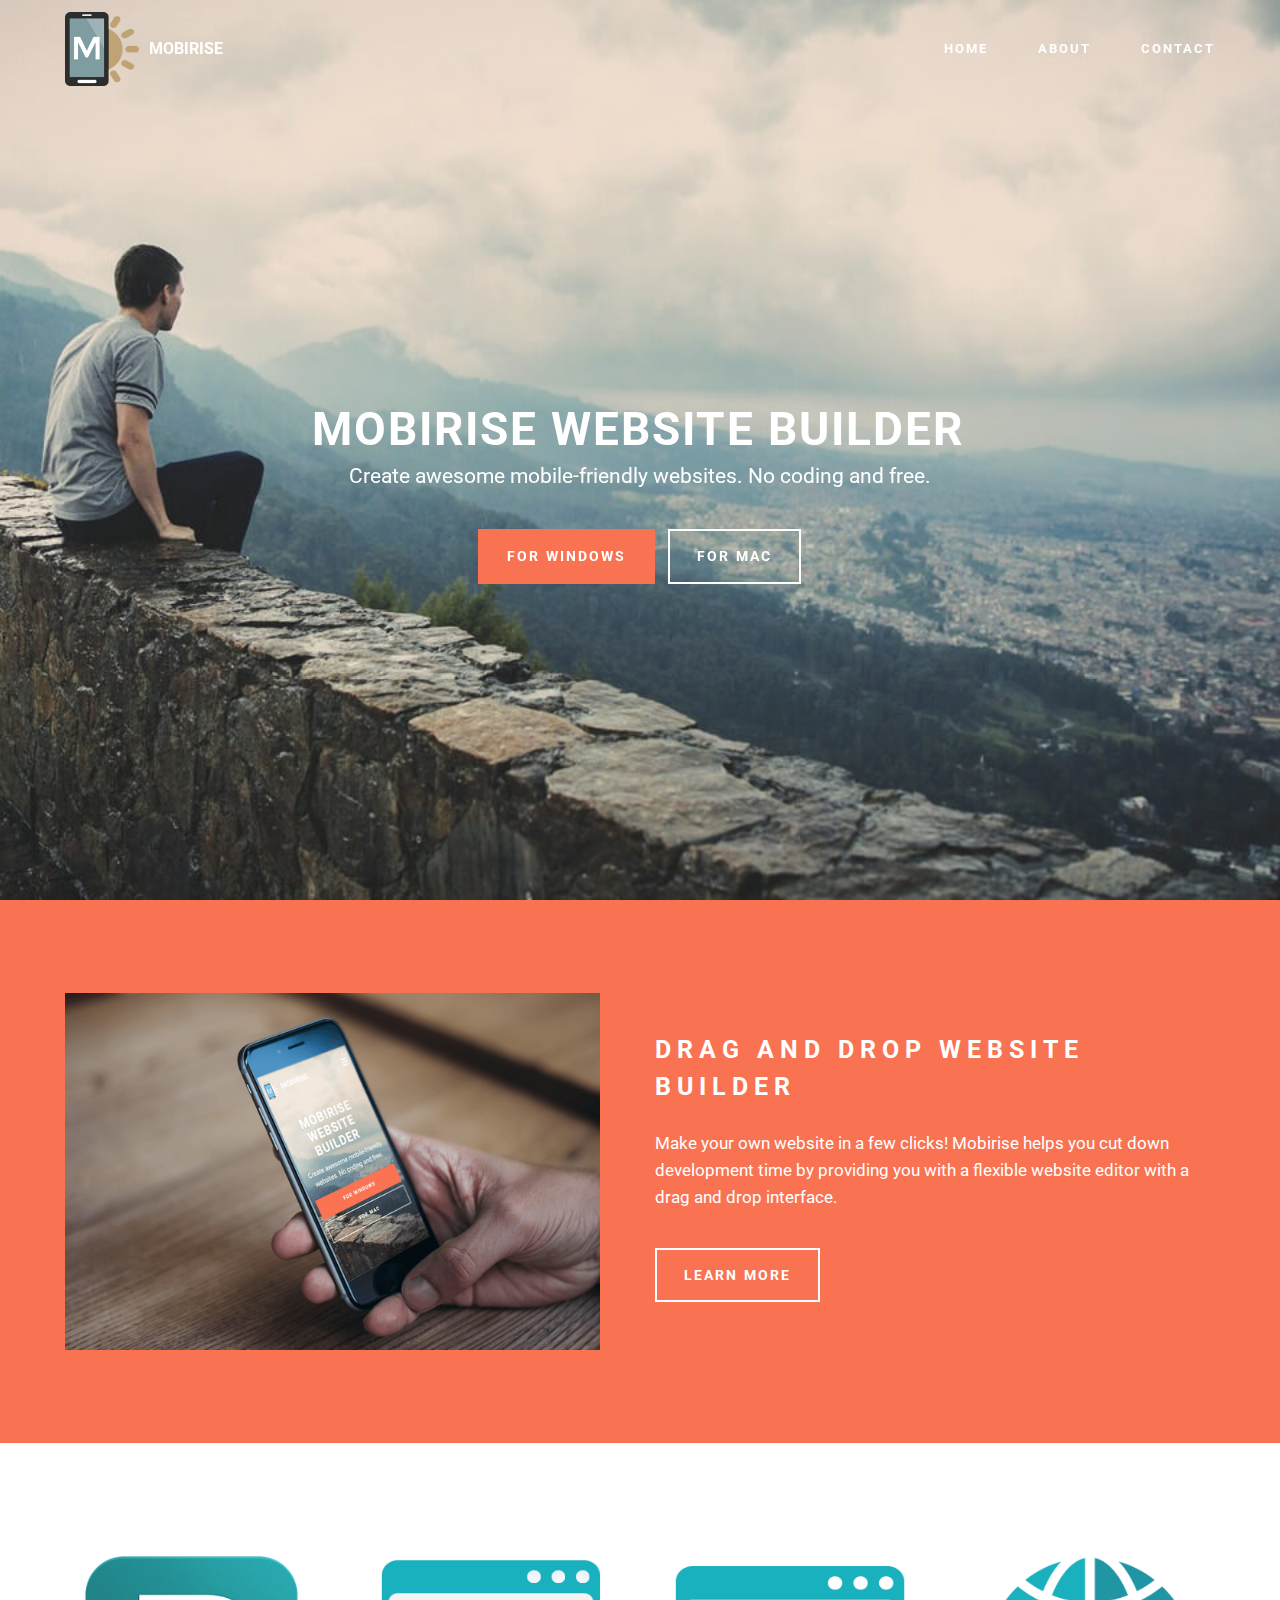
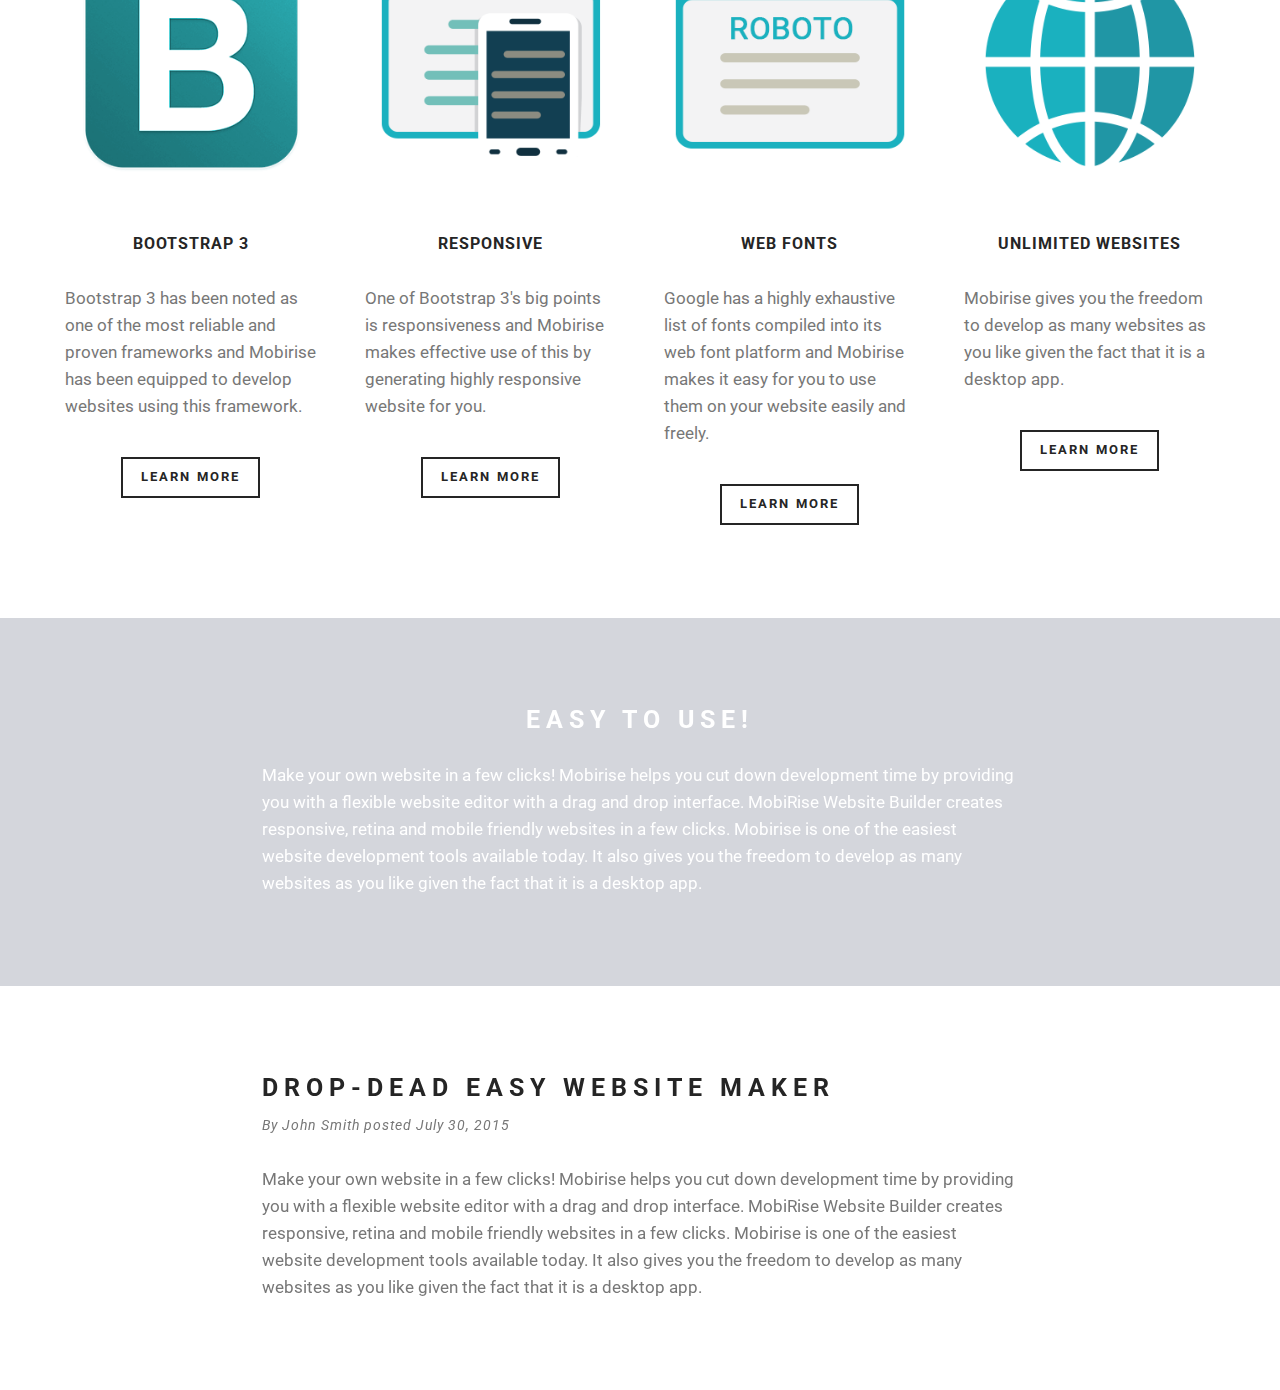
==== index.html @ 9a30abb5 "create github pages" ====
<!DOCTYPE html>
<html>
<head>
  <!-- Site made with Mobirise Website Builder v3.12.1, https://mobirise.com -->
  <meta charset="UTF-8">
  <meta http-equiv="X-UA-Compatible" content="IE=edge">
  <meta name="generator" content="Mobirise v3.12.1, mobirise.com">
  <meta name="viewport" content="width=device-width, initial-scale=1">
  <link rel="shortcut icon" href="assets/images/logo.png" type="image/x-icon">
  <meta name="description" content="">
  
  <link rel="stylesheet" href="https://fonts.googleapis.com/css?family=Roboto:700,400&amp;subset=cyrillic,latin,greek,vietnamese">
  <link rel="stylesheet" href="assets/bootstrap/css/bootstrap.min.css">
  <link rel="stylesheet" href="assets/animate.css/animate.min.css">
  <link rel="stylesheet" href="assets/mobirise/css/style.css">
  <link rel="stylesheet" href="assets/mobirise/css/mbr-additional.css" type="text/css">
  
  
  
</head>
<body>
<section class="mbr-navbar mbr-navbar--freeze mbr-navbar--absolute mbr-navbar--transparent mbr-navbar--sticky mbr-navbar--auto-collapse" id="menu-6">
    <div class="mbr-navbar__section mbr-section">
        <div class="mbr-section__container container">
            <div class="mbr-navbar__container">
                <div class="mbr-navbar__column mbr-navbar__column--s mbr-navbar__brand">
                    <span class="mbr-navbar__brand-link mbr-brand mbr-brand--inline">
                        <span class="mbr-brand__logo"><a href="https://mobirise.com"><img src="assets/images/logo.png" class="mbr-navbar__brand-img mbr-brand__img" alt="Mobirise"></a></span>
                        <span class="mbr-brand__name"><a class="mbr-brand__name text-white" href="https://mobirise.com">MOBIRISE</a></span>
                    </span>
                </div>
                <div class="mbr-navbar__hamburger mbr-hamburger"><span class="mbr-hamburger__line"></span></div>
                <div class="mbr-navbar__column mbr-navbar__menu">
                    <nav class="mbr-navbar__menu-box mbr-navbar__menu-box--inline-right">
                        <div class="mbr-navbar__column">
                            <ul class="mbr-navbar__items mbr-navbar__items--right float-left mbr-buttons mbr-buttons--freeze mbr-buttons--right btn-decorator mbr-buttons--active mbr-buttons--only-links"><li class="mbr-navbar__item"><a class="mbr-buttons__link btn text-white" href="https://mobirise.com">HOME</a></li><li class="mbr-navbar__item"><a class="mbr-buttons__link btn text-white" href="https://mobirise.com">ABOUT</a></li><li class="mbr-navbar__item"><a class="mbr-buttons__link btn text-white" href="https://mobirise.com">CONTACT</a></li></ul>                            
                            
                        </div>
                    </nav>
                </div>
            </div>
        </div>
    </div>
</section>

<section class="engine"><a rel="external" href="https://mobirise.com">Mobirise Web Site Builder</a></section><section class="mbr-box mbr-section mbr-section--relative mbr-section--fixed-size mbr-section--full-height mbr-section--bg-adapted mbr-parallax-background" id="header4-5" style="background-image: url(assets/images/bg.jpg);">
    <div class="mbr-box__magnet mbr-box__magnet--sm-padding mbr-box__magnet--center-center mbr-after-navbar">
        
        <div class="mbr-box__container mbr-section__container container">
            <div class="mbr-box mbr-box--stretched"><div class="mbr-box__magnet mbr-box__magnet--center-center">
                <div class="row"><div class=" col-sm-8 col-sm-offset-2">
                    <div class="mbr-hero animated fadeInUp">
                        <h1 class="mbr-hero__text">MOBIRISE WEBSITE BUILDER</h1>
                        <p class="mbr-hero__subtext">Create awesome mobile-friendly websites. No coding and free.</p>
                    </div>
                    <div class="mbr-buttons btn-inverse mbr-buttons--center"><a class="mbr-buttons__btn btn btn-lg btn-danger animated fadeInUp delay" href="https://mobirise.com">FOR WINDOWS</a> <a class="mbr-buttons__btn btn btn-lg btn-default animated fadeInUp delay" href="https://mobirise.com">FOR MAC</a></div>
                </div></div>
            </div></div>
        </div>
        
    </div>
</section>

<section class="mbr-section mbr-section--relative" id="msg-box4-7" style="background-color: rgb(249, 115, 82);">
    
    <div class="mbr-section__container mbr-section__container--isolated container" style="padding-top: 93px; padding-bottom: 93px;">
        <div class="row">
            <div class="mbr-box mbr-box--fixed mbr-box--adapted">
                <div class="mbr-box__magnet mbr-box__magnet--top-right mbr-section__left col-sm-6 image-size" style="width: 50%;">
                    <figure class="mbr-figure mbr-figure--adapted mbr-figure--caption-inside-bottom mbr-figure--full-width"><img src="assets/images/iphone.png" class="mbr-figure__img"></figure>
                </div>
                <div class="mbr-box__magnet mbr-class-mbr-box__magnet--center-left col-sm-6 content-size mbr-section__right">
                    <div class="mbr-section__container mbr-section__container--middle">
                        <div class="mbr-header mbr-header--auto-align mbr-header--wysiwyg">
                            <h3 class="mbr-header__text">DRAG AND DROP WEBSITE BUILDER</h3>
                            
                        </div>
                    </div>
                    <div class="mbr-section__container mbr-section__container--middle">
                        <div class="mbr-article mbr-article--auto-align mbr-article--wysiwyg"><p>Make your own website in a few clicks! Mobirise helps you cut down development time by providing you with a flexible website editor with a drag and drop interface.</p></div>
                    </div>
                    <div class="mbr-section__container">
                        <div class="mbr-buttons mbr-buttons--auto-align btn-inverse"><a class="mbr-buttons__btn btn btn-lg btn-default" href="https://mobirise.com">LEARN MORE</a></div>
                    </div>
                </div>
                
            </div>
        </div>
    </div>
</section>

<section class="mbr-section mbr-section--relative mbr-section--fixed-size" id="features1-8" style="background-color: rgb(255, 255, 255);">
    
    
    <div class="mbr-section__container container mbr-section__container--std-top-padding" style="padding-top: 93px;">
        <div class="mbr-section__row row">
            <div class="mbr-section__col col-xs-12 col-md-3 col-sm-6">
                <div class="mbr-section__container mbr-section__container--center mbr-section__container--middle">
                    <figure class="mbr-figure"><img src="assets/images/bootstrap.png" class="mbr-figure__img"></figure>
                </div>
                <div class="mbr-section__container mbr-section__container--middle">
                    <div class="mbr-header mbr-header--reduce mbr-header--center mbr-header--wysiwyg">
                        <h3 class="mbr-header__text">BOOTSTRAP 3</h3>
                    </div>
                </div>
                <div class="mbr-section__container mbr-section__container--middle">
                    <div class="mbr-article mbr-article--wysiwyg">
                        <p>Bootstrap 3 has been noted as one of the most reliable and proven frameworks and Mobirise has been equipped to develop websites using this framework.</p>
                    </div>
                </div>
                <div class="mbr-section__container mbr-section__container--last" style="padding-bottom: 93px;">
                    <div class="mbr-buttons mbr-buttons--center"><a href="https://mobirise.com" class="mbr-buttons__btn btn btn-wrap btn-xs-lg btn-default">LEARN MORE</a></div>
                </div>
            </div>
            <div class="mbr-section__col col-xs-12 col-md-3 col-sm-6">
                <div class="mbr-section__container mbr-section__container--center mbr-section__container--middle">
                    <figure class="mbr-figure"><img src="assets/images/responsive.png" class="mbr-figure__img"></figure>
                </div>
                <div class="mbr-section__container mbr-section__container--middle">
                    <div class="mbr-header mbr-header--reduce mbr-header--center mbr-header--wysiwyg">
                        <h3 class="mbr-header__text">RESPONSIVE</h3>
                    </div>
                </div>
                <div class="mbr-section__container mbr-section__container--middle">
                    <div class="mbr-article mbr-article--wysiwyg">
                        <p>One of Bootstrap 3's big points is responsiveness and Mobirise makes effective use of this by generating highly responsive website for you.</p>
                    </div>
                </div>
                <div class="mbr-section__container mbr-section__container--last" style="padding-bottom: 93px;">
                    <div class="mbr-buttons mbr-buttons--center"><a href="https://mobirise.com" class="mbr-buttons__btn btn btn-wrap btn-xs-lg btn-default">LEARN MORE</a></div>
                </div>
            </div>
            <div class="clearfix visible-sm-block"></div>
            <div class="mbr-section__col col-xs-12 col-md-3 col-sm-6">
                <div class="mbr-section__container mbr-section__container--center mbr-section__container--middle">
                    <figure class="mbr-figure"><img src="assets/images/google-fonts.png" class="mbr-figure__img"></figure>
                </div>
                <div class="mbr-section__container mbr-section__container--middle">
                    <div class="mbr-header mbr-header--reduce mbr-header--center mbr-header--wysiwyg">
                        <h3 class="mbr-header__text">WEB FONTS</h3>
                    </div>
                </div>
                <div class="mbr-section__container mbr-section__container--middle">
                    <div class="mbr-article mbr-article--wysiwyg">
                        <p>Google has a highly exhaustive list of fonts compiled into its web font platform and Mobirise makes it easy for you to use them on your website easily and freely.</p>
                    </div>
                </div>
                <div class="mbr-section__container mbr-section__container--last" style="padding-bottom: 93px;">
                    <div class="mbr-buttons mbr-buttons--center"><a href="https://mobirise.com" class="mbr-buttons__btn btn btn-wrap btn-xs-lg btn-default">LEARN MORE</a></div>
                </div>
            </div>
            
            <div class="mbr-section__col col-xs-12 col-md-3 col-sm-6">
                <div class="mbr-section__container mbr-section__container--center mbr-section__container--middle">
                    <figure class="mbr-figure"><img src="assets/images/unlimited-websites.png" class="mbr-figure__img"></figure>
                </div>
                <div class="mbr-section__container mbr-section__container--middle">
                    <div class="mbr-header mbr-header--reduce mbr-header--center mbr-header--wysiwyg">
                        <h3 class="mbr-header__text">UNLIMITED WEBSITES</h3>
                    </div>
                </div>
                <div class="mbr-section__container mbr-section__container--middle">
                    <div class="mbr-article mbr-article--wysiwyg">
                        <p>Mobirise gives you the freedom to develop as many websites as you like given the fact that it is a desktop app.</p>
                    </div>
                </div>
                <div class="mbr-section__container mbr-section__container--last" style="padding-bottom: 93px;">
                    <div class="mbr-buttons mbr-buttons--center"><a href="https://mobirise.com" class="mbr-buttons__btn btn btn-wrap btn-xs-lg btn-default">LEARN MORE</a></div>
                </div>
            </div>
            
            
            
        </div>
    </div>
</section>

<section class="mbr-section mbr-section--relative mbr-section--fixed-size mbr-parallax-background" id="content5-9" style="background-image: url(assets/images/bg3.jpg);">
    <div class="mbr-overlay" style="opacity: 0.2; background-color: rgb(40, 50, 78);"></div>
    <div class="mbr-section__container container mbr-section__container--first" style="padding-top: 93px;">
        <div class="mbr-header mbr-header--wysiwyg row">
            <div class="col-sm-8 col-sm-offset-2">
                <h3 class="mbr-header__text">EASY TO USE!</h3>
                
            </div>
        </div>
    </div>
    <div class="mbr-section__container container mbr-section__container--last" style="padding-bottom: 93px;">
        <div class="row">
            <div class="mbr-article mbr-article--wysiwyg col-sm-8 col-sm-offset-2"><p>Make your own website in a few clicks! Mobirise helps you cut down development time by providing you with a flexible website editor with a drag and drop interface. MobiRise Website Builder creates responsive, retina and mobile friendly websites in a few clicks. Mobirise is one of the easiest website development tools available today. It also gives you the freedom to develop as many websites as you like given the fact that it is a desktop app.</p></div>
        </div>
    </div>
    
</section>

<section class="mbr-section" id="header3-b">
    <div class="mbr-section__container container mbr-section__container--first">
        <div class="mbr-header mbr-header--wysiwyg row">
            <div class="col-sm-8 col-sm-offset-2">
                <h3 class="mbr-header__text">DROP-DEAD EASY WEBSITE MAKER</h3>
                <p class="mbr-header__subtext">By John Smith posted July 30, 2015</p>
            </div>
        </div>
    </div>
</section>

<section class="mbr-section" id="content1-a">
    <div class="mbr-section__container container mbr-section__container--last">
        <div class="row">
            <div class="mbr-article mbr-article--wysiwyg col-sm-8 col-sm-offset-2"><p>Make your own website in a few clicks! Mobirise helps you cut down development time by providing you with a flexible website editor with a drag and drop interface. MobiRise Website Builder creates responsive, retina and mobile friendly websites in a few clicks. Mobirise is one of the easiest website development tools available today. It also gives you the freedom to develop as many websites as you like given the fact that it is a desktop app.</p></div>
        </div>
    </div>
</section>


  <script src="assets/web/assets/jquery/jquery.min.js"></script>
  <script src="assets/bootstrap/js/bootstrap.min.js"></script>
  <script src="assets/smooth-scroll/smooth-scroll.js"></script>
  <script src="assets/jarallax/jarallax.js"></script>
  <script src="assets/mobirise/js/script.js"></script>
  
  
</body>
</html>
---- assets/mobirise/css/style.css ----
.is-builder .animated {
  -webkit-animation-name: none !important;
  animation-name: none !important;
}
html {
  position: relative;
  min-height: 100%;
}
.mbr-embedded-video {
  position: relative;
}
.mbr-background-video,
.mbr-background-video-preview {
  bottom: 0;
  left: 0;
  overflow: hidden;
  position: absolute;
  right: 0;
  top: 0;
}
.mbr-parallax-background,
.mbr-background {
  background-attachment: fixed !important;
  background-position: 50% 0;
  background-repeat: no-repeat;
  background-size: cover !important;
}
.mbr-hidden-scrollbar .mbr-parallax-background {
  background-size: auto 130%;
}
.mobile .mbr-parallax-background {
  background-attachment: scroll !important;
}
.mbr-background {
  background-attachment: scroll !important;
}
.mbr-navbar {
  position: relative;
  width: 100%;
}
.mbr-navbar:before {
  content: "";
  display: block;
}
.mbr-navbar__brand-link:after,
.mbr-navbar__brand-img {
  max-height: 74px;
  height: 100%;
}
.mbr-navbar:before,
.mbr-navbar__container {
  height: 98px;
}
.mbr-navbar--ss .mbr-navbar__brand-link:after,
.mbr-navbar--ss .mbr-navbar__brand-img {
  height: 74px;
}
.mbr-navbar--ss:before,
.mbr-navbar--ss .mbr-navbar__container {
  height: 98px;
}
.mbr-navbar--xs .mbr-navbar__brand-link:after,
.mbr-navbar--xs .mbr-navbar__brand-img {
  height: 32px;
}
.mbr-navbar--xs:before,
.mbr-navbar--xs .mbr-navbar__container {
  height: 56px;
}
.mbr-navbar--s .mbr-navbar__brand-link:after,
.mbr-navbar--s .mbr-navbar__brand-img {
  height: 48px;
}
.mbr-navbar--s:before,
.mbr-navbar--s .mbr-navbar__container {
  height: 72px;
}
.mbr-navbar--m .mbr-navbar__brand-link:after,
.mbr-navbar--m .mbr-navbar__brand-img {
  height: 64px;
}
.mbr-navbar--m:before,
.mbr-navbar--m .mbr-navbar__container {
  height: 88px;
}
.mbr-navbar--l .mbr-navbar__brand-link:after,
.mbr-navbar--l .mbr-navbar__brand-img {
  height: 96px;
}
.mbr-navbar--l:before,
.mbr-navbar--l .mbr-navbar__container {
  height: 120px;
}
.mbr-navbar--xl .mbr-navbar__brand-link:after,
.mbr-navbar--xl .mbr-navbar__brand-img {
  height: 128px;
}
.mbr-navbar--xl:before,
.mbr-navbar--xl .mbr-navbar__container {
  height: 152px;
}
.mbr-navbar--short .mbr-navbar__brand-link:after,
.mbr-navbar--short .mbr-navbar__brand-img {
  height: 40px;
}
.mbr-navbar--short .mbr-brand__logo .mbr-iconfont{
  font-size: 40px;
}
.mbr-navbar--short:before,
.mbr-navbar--short .mbr-navbar__container {
  height: 64px;
}
.mbr-navbar--short .mbr-navbar__container {
  padding: 12px 0;
}
@media (max-width: 767px) {
  .mbr-navbar--short .mbr-navbar__brand-link:after,
  .mbr-navbar--short .mbr-navbar__brand-img {
    height: 31px;
  }
  .mbr-navbar--short:before,
  .mbr-navbar--short .mbr-navbar__container {
    height: 45px;
  }
  .mbr-navbar--short .mbr-navbar__container {
    padding: 7px 0;
  }
}
.mbr-navbar__brand-img {
  position: relative;
}
.mbr-navbar__brand-img,
.mbr-navbar__container,
.mbr-navbar__section {
  -webkit-transition: all 300ms ease-in-out 0s;
  -o-transition: all 300ms ease-in-out 0s;
  transition: all 300ms ease-in-out 0s;
}
.mbr-navbar__section {
  background: #2c2c2c;
  height: auto;
  position: absolute;
  top: 0;
  width: 100%;
  z-index: 1000;
}
.mbr-navbar__container {
  display: table;
  padding: 12px 0;
  width: 100%;
}
.mbr-navbar__menu-box {
  display: table;
  width: 100%;
}
.mbr-navbar__menu-box--inline-left,
.mbr-navbar__menu-box--inline-center,
.mbr-navbar__menu-box--inline-right {
  display: block;
  text-align: left;
}
.mbr-navbar__menu-box--inline-center {
  text-align: center;
}
.mbr-navbar__menu-box--inline-right {
  text-align: right;
}
.mbr-navbar__column {
  display: table-cell;
  vertical-align: middle;
}
.mbr-navbar__column--xxs {
  width: 1%;
}
.mbr-navbar__column--xs {
  width: 10%;
}
.mbr-navbar__column--s {
  width: 20%;
}
.mbr-navbar__column--m {
  width: 30%;
}
.mbr-navbar__column--l {
  width: 40%;
}
.mbr-navbar__column--xl {
  width: 50%;
}
.mbr-navbar__menu-box--inline-left .mbr-navbar__column,
.mbr-navbar__menu-box--inline-center .mbr-navbar__column,
.mbr-navbar__menu-box--inline-right .mbr-navbar__column {
  display: inline-block;
}
.mbr-navbar__items {
  float: left;
  padding-left: 0px;
  position: relative;
  left: -20px;
}
.mbr-navbar__items--right {
  float: right;
  left: 0;
}
.float-left {
  float: left;
}
.mbr-navbar__item {
  display: block;
  float: left;
  position: relative;
}
.mbr-navbar__hamburger {
  display: none;
  margin-top: -11px;
  position: absolute;
  right: 0;
  top: 50%;
  z-index: 10000;
}
.mbr-navbar--collapsed .mbr-navbar__container {
  position: relative;
}
.mbr-navbar--collapsed .mbr-navbar__column {
  display: block;
  width: 100%;
}
.mbr-navbar--collapsed .mbr-navbar__items--right {
  padding-top: 13px;
}
.mbr-navbar--collapsed .mbr-navbar__menu {
  background: rgba(0, 0, 0, 0.9);
  display: none;
  height: 100%;
  left: 0;
  position: fixed;
  top: 0;
  width: 100%;
  z-index: 9999;
}
.mbr-navbar--collapsed .mbr-navbar__menu-box {
  display: table-cell;
  vertical-align: middle;
}
.mbr-navbar--collapsed .mbr-navbar__items {
  float: none;
}
.mbr-navbar--collapsed .mbr-navbar__item {
  float: none;
}
.mbr-navbar--collapsed .mbr-navbar__hamburger {
  display: block;
}
.mbr-navbar--collapsed.mbr-navbar--open .mbr-navbar__menu {
  display: table;
}
.mbr-navbar--collapsed.mbr-navbar--open:not(.mbr-navbar--sticky) .mbr-navbar__section {
  background: none;
  position: fixed;
}
.mbr-navbar--collapsed.mbr-navbar--open .mbr-navbar__brand {
  visibility: hidden;
}
.mbr-navbar--collapsed.mbr-navbar--sticky.mbr-navbar--open .mbr-navbar__brand {
  visibility: visible;
}
.mbr-navbar--collapsed.mbr-navbar--open .mbr-navbar__brand-img,
.mbr-navbar--collapsed.mbr-navbar--open .mbr-navbar__container {
  -webkit-transition: none;
  -o-transition: none;
  transition: none;
}
.mbr-navbar--freeze.mbr-navbar--collapsed.mbr-navbar--open .mbr-navbar__hamburger,
.mbr-navbar--freeze.mbr-navbar--collapsed.mbr-navbar--open .mbr-navbar__hamburger:hover {
  color: #fff !important;
}
.mbr-navbar--sticky .mbr-navbar__section {
  position: fixed;
}
.mbr-navbar--absolute {
  position: absolute;
}
/* fix for popup menu conflict */
@media (max-width: 480px) {
  .mbr-navbar--absolute.mbr-navbar[id^=menu-] {
    position: absolute;
  }
}
.mbr-navbar--transparent .mbr-navbar__section {
  background: none;
}
.mbr-navbar--stuck .mbr-navbar__section,
.mbr-navbar--relative .mbr-navbar__section {
  background: #2c2c2c;
}
@media (max-width: 991px) {
  .mbr-navbar--auto-collapse .mbr-navbar__container {
    position: relative;
  }
  .mbr-navbar--auto-collapse .mbr-navbar__column {
    display: block;
    width: 100%;
  }
  .mbr-navbar__column {
    max-height: 100vh;
    overflow-x: hidden;
    overflow-y:auto;
  }
  .mbr-navbar__column::-webkit-scrollbar {
    display:none;
  }
  .mbr-navbar--auto-collapse .mbr-navbar__items--right {
    padding-top: 13px;
  }
  .mbr-navbar--auto-collapse .mbr-navbar__menu {
    background: rgba(0, 0, 0, 0.9);
    display: none;
    height: 100%;
    left: 0;
    position: fixed;
    top: 0;
    width: 100%;
    z-index: 9999;
  }
  .mbr-navbar--auto-collapse .mbr-navbar__menu-box {
    display: table-cell;
    vertical-align: middle;
  }
  .mbr-navbar--auto-collapse .mbr-navbar__items {
    float: none;
  }
  .mbr-navbar--auto-collapse .mbr-navbar__item {
    float: none;
  }
  .mbr-navbar--auto-collapse .mbr-navbar__hamburger {
    display: block;
  }
  .mbr-navbar--auto-collapse.mbr-navbar--open .mbr-navbar__menu {
    display: table;
  }
  .mbr-navbar--auto-collapse.mbr-navbar--open:not(.mbr-navbar--sticky) .mbr-navbar__section {
    background: none;
    position: fixed;
  }
  .mbr-navbar--auto-collapse.mbr-navbar--open .mbr-navbar__brand {
    visibility: hidden;
  }
  .mbr-navbar--auto-collapse.mbr-navbar--sticky.mbr-navbar--open .mbr-navbar__brand {
    visibility: visible;
  }
  .mbr-navbar--auto-collapse.mbr-navbar--open .mbr-navbar__brand-img,
  .mbr-navbar--auto-collapse.mbr-navbar--open .mbr-navbar__container {
    -webkit-transition: none;
    -o-transition: none;
    transition: none;
  }
}
.mbr-after-navbar:before {
  content: "";
  display: block;
  height: 98px;
}
.mbr-hamburger {
  cursor: pointer;
  height: 23px;
  width: 30px;
}
.mbr-hamburger:focus {
  outline: none;
}
.mbr-hamburger__line,
.mbr-hamburger__line:before,
.mbr-hamburger__line:after {
  content: "";
  position: absolute;
  display: block;
  height: 1px;
  cursor: pointer;
}
.mbr-hamburger__line,
.mbr-hamburger__line:before,
.mbr-hamburger__line:after {
  width: 30px;
  border-bottom: 5px solid;
  top: 9px;
}
.mbr-hamburger__line:before {
  top: -9px;
}
.mbr-hamburger__line:after {
  top: 9px;
}
.mbr-hamburger__line,
.mbr-hamburger__line:before,
.mbr-hamburger__line:after {
  -webkit-transition: all 300ms ease-in-out;
  transition: all 300ms ease-in-out;
}
.mbr-hamburger--open .mbr-hamburger__line {
  border-color: transparent;
}
.mbr-hamburger--open .mbr-hamburger__line:before,
.mbr-hamburger--open .mbr-hamburger__line:after {
  top: 0;
}
.mbr-hamburger--open .mbr-hamburger__line:before {
  -ms-transform: rotate(45deg);
  -webkit-transform: rotate(45deg);
  transform: rotate(45deg);
}
.mbr-hamburger--open .mbr-hamburger__line:after {
  top: 10px;
  -ms-transform: translatey(-10px) rotate(-45deg);
  -webkit-transform: translatey(-10px) rotate(-45deg);
  transform: translatey(-10px) rotate(-45deg);
}
@media (max-width: 767px) {
  .mbr-hamburger {
    height: 23px;
    width: 27px;
  }
  .mbr-hamburger__line,
  .mbr-hamburger__line:before,
  .mbr-hamburger__line:after {
    width: 27px;
    border-bottom: 4px solid;
    top: 9px;
  }
  .mbr-hamburger__line:before {
    top: -9px;
  }
  .mbr-hamburger__line:after {
    top: 9px;
  }
}

.navbar-dropdown .hamburger-icon {
  content: "";
  width: 16px;
  -webkit-box-shadow: 0 -6px 0 1px,0 0 0 1px,0 6px 0 1px;
  -moz-box-shadow: 0 -6px 0 1px,0 0 0 1px,0 6px 0 1px;
  box-shadow: 0 -6px 0 1px,0 0 0 1px,0 6px 0 1px;
}

.mbr-brand {
  display: block;
  float: left;
  position: relative;
}
.mbr-brand,
.mbr-brand:hover {
  text-decoration: none;
}
.mbr-brand__name {
  display: block;
  font-weight: bold;
  margin-top: 5px;
  text-align: center;
}
.mbr-brand__name,
.mbr-brand__name:hover {
  text-decoration: none;
}
.mbr-brand--inline {
  display: table;
}
.mbr-brand--inline:after {
  content: "";
  display: table-cell;
  width: 1px;
}
.mbr-brand--inline .mbr-brand__logo,
.mbr-brand--inline .mbr-brand__name {
  display: table-cell;
  vertical-align: middle;
}
.mbr-brand--inline .mbr-brand__logo {
  padding-right: 10px;
}
.mbr-brand--inline .mbr-brand__name {
  margin: 0;
  text-align: left;
}
.mbr-form {
  display: table;
  margin-top: -13px;
  position: relative;
  top: 14px;
  width: 100%;
}
.mbr-form__left,
.mbr-form__right {
  display: table-cell;
  vertical-align: top;
}
.mbr-form__left {
  padding-right: 3px;
}
.mbr-form__right {
  width: 1px;
}
@media (max-width: 530px) {
  .mbr-form {
    display: block;
    margin-top: -27px;
    position: relative;
    top: 26px;
  }
  .mbr-form__left,
  .mbr-form__right {
    display: block;
  }
  .mbr-form__left {
    margin-bottom: 12px;
    padding-right: 0;
  }
  .mbr-form__right {
    width: 100%;
  }
}
.mbr-section {
  padding: 0 20px;
}
.mbr-section--no-padding {
  padding: 0;
}
.mbr-section--relative {
  position: relative;
}
.mbr-section--fixed-size {
  overflow: hidden;
}
.mbr-section--full-height {
  height: 100vh;
}
.mbr-section--full-height.mbr-after-navbar:before {
  display: none;
}
.mbr-section--bg-adapted {
  background-attachment: scroll;
  background-position: 50% 0;
  background-repeat: no-repeat;
  background-size: cover;
}
.mbr-section--gray {
  background-color: #444444;
}
.mbr-section--light-gray {
  background-color: #f0f0f0;
}
.mbr-section--dark-gray {
  background-color: #3c3c3c;
}
.mbr-section__container {
  padding: 0;
  position: relative;
  z-index: 3;
}
.mbr-section__container--center {
  text-align: center;
}
.mbr-section__container--std-padding {
  padding: 93px 0;
}
.mbr-section__container--std-top-padding {
  padding-top: 93px;
}
.mbr-section__container--std-bot-padding {
  padding-bottom: 93px;
}
.mbr-section__container--sm-padding {
  padding: 41px 0;
}
.mbr-section__container--sm-top-padding {
  padding-top: 41px;
}
.mbr-section__container--sm-bot-padding {
  padding-bottom: 41px;
}
.mbr-section__container--isolated {
  padding-bottom: 93px;
  padding-top: 93px;
}
.mbr-section__container--first {
  padding-top: 93px;
  padding-bottom: 41px;
}
.mbr-section__container--middle {
  padding-bottom: 41px;
}
.mbr-section__container--last {
  padding-bottom: 93px;
}
.mbr-section__row {
  margin-left: -24px;
  margin-right: -24px;
}
.mbr-section__col {
  overflow: hidden;
  padding-left: 24px;
  padding-right: 24px;
}
.mbr-section__left {
  padding-right: 40px;
}
.mbr-section__right {
  padding-left: 15px;
}
.mbr-section__header {
  line-height: 1.5em;
  margin: -10px 0 0;
  text-align: center;
}
@media (min-width: 768px) {
  .mbr-section--short-paddings .mbr-section__container--std-padding {
    padding: 59px 0;
  }
  .mbr-section--short-paddings .mbr-section__container--std-top-padding {
    padding-top: 59px;
  }
  .mbr-section--short-paddings .mbr-section__container--std-bot-padding {
    padding-bottom: 59px;
  }
  .mbr-section--short-paddings .mbr-section__container--sm-padding {
    padding: 41px 0;
  }
  .mbr-section--short-paddings .mbr-section__container--sm-top-padding {
    padding-top: 41px;
  }
  .mbr-section--short-paddings .mbr-section__container--sm-bot-padding {
    padding-bottom: 41px;
  }
  .mbr-section--short-paddings .mbr-section__container--isolated {
    padding-bottom: 59px;
    padding-top: 59px;
  }
  .mbr-section--short-paddings .mbr-section__container--first {
    padding-top: 59px;
    padding-bottom: 41px;
  }
  .mbr-section--short-paddings .mbr-section__container--middle {
    padding-bottom: 41px;
  }
  .mbr-section--short-paddings .mbr-section__container--last {
    padding-bottom: 59px;
  }
}
@media (max-width: 767px) {
  .mbr-section__left {
    padding-right: 15px;
  }
  .mbr-section__right {
    padding-left: 15px;
    padding-top: 51px;
  }
}
.mbr-arrow {
  bottom: 71px;
  left: 0;
  line-height: 1px;
  padding: 0 20px;
  position: absolute;
  width: 100%;
  z-index: 3;
}
.mbr-arrow__link {
  display: inline-block;
  font-size: 26px;
}
.mbr-arrow__link,
.mbr-arrow__link:hover,
.mbr-arrow__link:focus {
  color: #fff;
}
.mbr-arrow--floating .mbr-arrow__link {
  -webkit-animation: floating-arrow 1.6s infinite ease-in-out 0s;
  -o-animation: floating-arrow 1.6s infinite ease-in-out 0s;
  animation: floating-arrow 1.6s infinite ease-in-out 0s;
}
@-webkit-keyframes floating-arrow {
  from {
    -webkit-transform: translateY(0);
    transform: translateY(0);
  }
  65% {
    -webkit-transform: translateY(11px);
    transform: translateY(11px);
  }
  to {
    -webkit-transform: translateY(0);
    transform: translateY(0);
  }
}
@-o-keyframes floating-arrow {
  from {
    -webkit-transform: translateY(0);
    transform: translateY(0);
  }
  65% {
    -webkit-transform: translateY(11px);
    transform: translateY(11px);
  }
  to {
    -webkit-transform: translateY(0);
    transform: translateY(0);
  }
}
@keyframes floating-arrow {
  from {
    -webkit-transform: translateY(0);
    transform: translateY(0);
  }
  65% {
    -webkit-transform: translateY(11px);
    transform: translateY(11px);
  }
  to {
    -webkit-transform: translateY(0);
    transform: translateY(0);
  }
}
.mbr-arrow--dark .mbr-arrow__link,
.mbr-arrow--dark .mbr-arrow__link:hover,
.mbr-arrow--dark .mbr-arrow__link:focus {
  color: #252525;
}
@media (max-width: 767px) {
  .mbr-arrow {
    bottom: 41px;
  }
}
@media (max-width: 320px) {
  .mbr-arrow {
    bottom: 21px;
    text-align: center;
  }
}
@media all and (device-width: 320px) and (device-height: 568px) and (orientation: portrait) {
  .mbr-arrow {
    bottom: 31px;
  }
}
.mbr-box {
  display: table;
  width: 100%;
}
.mbr-box--fixed {
  table-layout: fixed;
}
.mbr-box--stretched {
  height: 100%;
}
.mbr-box__magnet {
  display: table-cell;
  float: none;
  height: 100%;
  margin-bottom: 0;
  margin-top: 0;
  text-align: center;
  vertical-align: middle;
}
.mbr-box__magnet--sm-padding {
  padding: 41px 0;
}
.mbr-box__magnet--top-left,
.mbr-box__magnet--top-center,
.mbr-box__magnet--top-right {
  vertical-align: top;
}
.mbr-box__magnet--bottom-left,
.mbr-box__magnet--bottom-center,
.mbr-box__magnet--bottom-right {
  vertical-align: bottom;
}
.mbr-box__magnet--top-left,
.mbr-box__magnet--center-left,
.mbr-box__magnet--bottom-left {
  text-align: left;
}
.mbr-box__magnet--top-right,
.mbr-box__magnet--center-right,
.mbr-box__magnet--bottom-right {
  text-align: right;
}
.mbr-box__container {
  height: 50%;
}
@media (max-width: 767px) {
  .mbr-box__container {
    height: 100%;
  }
  .mbr-box--adapted {
    display: block;
  }
  .mbr-box--adapted > .mbr-box__magnet {
    display: block;
    height: auto;
  }
}
.mbr-overlay {
  background: #222;
  bottom: 0;
  left: 0;
  position: absolute;
  right: 0;
  top: 0;
  z-index: 2;
}
.mbr-google-map__marker {
  color: #252525;
  display: none;
  margin: 0;
}
.mbr-google-map--loaded .mbr-google-map__marker {
  display: block;
}
.mbr-hero {
  color: #fff;
  position: relative;
}
.mbr-hero__text {
  font-size: 46px;
  font-weight: bold;
  left: -2px;
  letter-spacing: 2px;
  line-height: 50px;
  margin: -18px 0 1px 0;
  padding-bottom: 41px;
  position: relative;
  top: 8px;
}
.mbr-hero__subtext {
  font-size: 21px;
  line-height: 29px;
  margin: -32px 0 3px 0;
  padding: 0 0 41px 0;
  position: relative;
  top: 6px;
}
.mbr-figure {
  display: inline-block;
  /*line-height: 1px;*/
  margin: 0;
  max-width: 100%;
  overflow: hidden;
  position: relative;
}
.mbr-figure--no-bg {
  background: none;
}
.mbr-figure--full-width {
  display: block;
  width: 100%;
}
.mbr-figure.mbr-after-navbar:before {
  display: none;
}
.mbr-figure--full-width iframe,
.mbr-figure--full-width .mbr-figure__img,
.mbr-figure--full-width .mbr-figure__map {
  width: 100%;
}
.mbr-figure iframe,
.mbr-figure__img,
.mbr-figure__map {
  max-width: 100%;
}
@-webkit-keyframes mapCircleLoading {
  from {
    -webkit-transform: rotate(0deg);
  }
  to {
    -webkit-transform: rotate(359deg);
  }
}
@keyframes mapCircleLoading {
  from {
    transform: rotate(0deg);
  }
  to {
    transform: rotate(359deg);
  }
}
.mbr-figure__map {
  height: 400px;
  position: relative;
}
.mbr-figure__map--short {
  height: 300px;
}
.mbr-figure__map iframe {
  height: 100%;
  width: 100%;
}
.mbr-figure__map [data-state-details] {
  color: #6b6763;
  font-family: "Roboto", Helvetica, Arial, sans-serif;
  height: 1.5em;
  margin-top: -0.75em;
  padding-left: 20px;
  padding-right: 20px;
  position: absolute;
  text-align: center;
  top: 50%;
  width: 100%;
}
.mbr-figure__map[data-state] {
  background: #e9e5dc;
}
.mbr-figure__map[data-state="loading"] [data-state-details] {
  display: none;
}
.mbr-figure__map[data-state="loading"]::after {
  content: "";
  -webkit-animation: mapCircleLoading .6s infinite linear;
  animation: mapCircleLoading .6s infinite linear;
  border-radius: 50%;
  border: 6px rgba(255, 255, 255, 0.35) solid;
  border-top-color: #fff;
  height: 40px;
  left: 50%;
  margin-left: -20px;
  margin-top: -20px;
  position: absolute;
  top: 50%;
  width: 40px;
}
.mbr-figure__caption {
  background: rgba(0, 0, 0, 0.5);
  bottom: 0;
  color: #fff;
  display: block;
  font-size: 17px;
  left: 0;
  line-height: 1.3em;
  min-height: 53px;
  padding: 17px 20px;
  position: absolute;
  text-align: left;
  width: 100%;
}
.mbr-figure__caption--no-padding {
  padding: 17px 0;
}
.mbr-figure--wysiwyg .mbr-figure__caption a,
.mbr-figure--wysiwyg .mbr-figure__caption a:hover {
  color: inherit;
  text-decoration: underline;
}
.mbr-figure--caption-inside-top .mbr-figure__caption {
  bottom: auto;
  top: 0;
}
.mbr-figure--caption-outside-top .mbr-figure__caption,
.mbr-figure--caption-outside-bottom .mbr-figure__caption {
  background: none;
  position: relative;
}
.mbr-figure--no-bg.mbr-figure--caption-outside-top .mbr-figure__caption,
.mbr-figure--no-bg.mbr-figure--caption-outside-bottom .mbr-figure__caption {
  color: #252525;
}
.mbr-figure--no-bg.mbr-figure--caption-outside-top .mbr-figure__caption {
  margin-top: -3px;
  padding-top: 0;
}
.mbr-figure--no-bg.mbr-figure--caption-outside-bottom .mbr-figure__caption {
  margin-top: -2px;
  padding-bottom: 0;
  top: 2px;
}
.mbr-figure__caption--std-grid {
  background: none;
  z-index: 2;
  overflow: hidden;
}
@media (min-width: 768px) {
  .mbr-figure__caption--std-grid {
    width: 715px;
    left: 50%;
    margin-left: -357.5px;
    padding: 17px 0;
  }
}
@media (min-width: 992px) {
  .mbr-figure__caption--std-grid {
    width: 935px;
    margin-left: -467.5px;
  }
}
@media (min-width: 1200px) {
  .mbr-figure__caption--std-grid {
    width: 1150px;
    margin-left: -575px;
  }
}
.mbr-figure__caption--std-grid:before {
  bottom: 0;
  content: "";
  position: absolute;
  top: 0;
  width: 200%;
  z-index: -1;
  margin-left: -50%;
}
.mbr-figure--caption-inside-top .mbr-figure__caption--std-grid:before,
.mbr-figure--caption-inside-bottom .mbr-figure__caption--std-grid:before {
  background: rgba(0, 0, 0, 0.6);
}
.mbr-figure__caption-small {
  color: #ccc;
  display: block;
  font-size: 14px;
  line-height: 1.3em;
}
.mbr-figure--no-bg.mbr-figure--caption-outside-top .mbr-figure__caption-small,
.mbr-figure--no-bg.mbr-figure--caption-outside-bottom .mbr-figure__caption-small {
  color: #777;
}
@media (max-width: 767px) {
  .mbr-figure--adapted {
    display: block;
    width: 100%;
  }
  .mbr-figure--adapted iframe,
  .mbr-figure--adapted .mbr-figure__img,
  .mbr-figure--adapted .mbr-figure__map {
    width: 100%;
  }
  .mbr-figure--caption-inside-top .mbr-figure__caption,
  .mbr-figure--caption-inside-bottom .mbr-figure__caption {
    background: none;
    position: relative;
  }
  .mbr-figure--caption-inside-top .mbr-figure__caption--std-grid:before,
  .mbr-figure--caption-inside-bottom .mbr-figure__caption--std-grid:before {
    display: none;
  }
}
.mbr-reviews {
  list-style: none;
  margin: 0 -15px;
  padding: 3px 0 0 0;
}
.mbr-reviews__item {
  position: relative;
  margin-top: 39px;
}
.mbr-reviews__text {
  background: #fafafa;
  border-radius: 3px;
  border: 1px solid #ededed;
  color: #777;
  font-size: 16px;
  line-height: 26px;
  padding: 20px;
  position: relative;
}
.mbr-reviews__text:before {
  -webkit-transform: rotate(45deg);
  -ms-transform: rotate(45deg);
  -o-transform: rotate(45deg);
  transform: rotate(45deg);
  width: 14px;
  height: 14px;
  background-color: #fafafa;
  border-color: #ededed;
  border-style: none solid solid none;
  border-width: 0 1px 1px 0;
  bottom: -8px;
  content: "";
  display: block;
  left: 50px;
  position: absolute;
}
.mbr-reviews__p {
  margin: 0;
}
.mbr-reviews__author {
  margin-top: 30px;
  padding-left: 102px;
  position: relative;
}
.mbr-reviews__author--short {
  margin-top: 27px;
  padding-left: 32px;
}
.mbr-reviews__author-img {
  width: 50px;
  height: 50px;
  border-radius: 50%;
  left: 33px;
  position: absolute;
  top: 0;
}
.mbr-reviews__author-name {
  color: #777;
  font-size: 14px;
  font-weight: bold;
  position: relative;
  top: -3px;
}
.mbr-reviews__author-bio {
  color: #999;
  font-size: 12px;
}
@media (max-width: 767px) {
  .mbr-reviews__author {
    padding-bottom: 32px;
  }
  .mbr-reviews__author--short {
    padding-bottom: 1px;
  }
}
@media (min-width: 768px) and (max-width: 991px) {
  .mbr-reviews__item:nth-of-type(2n+1) {
    clear: left;
  }
}
@media (min-width: 992px) {
  .mbr-reviews__item:nth-of-type(3n+1) {
    clear: left;
  }
}
@media (max-width: 991px) {
  .mbr-header--reduce .mbr-header__text {
    padding-top: 1em;
    margin-top: -1em;
  }
}
.mbr-header {
  margin-top: -20px;
  padding: 0;
  position: relative;
  text-align: left;
  top: 10px;
}
.mbr-header--std-padding {
  padding-bottom: 41px;
}
.mbr-header--center {
  text-align: center;
}
.mbr-header__text {
  display: block;
  font-size: 25px;
  font-weight: bold;
  letter-spacing: 6px;
  line-height: 1.5em;
  margin: 0;
}
.mbr-header__subtext {
  color: #777;
  font-size: 14px;
  font-style: italic;
  letter-spacing: 1px;
  margin: 8px 0 7px 0;
}
.mbr-header--inline {
  margin-top: 0;
  padding: 41px 0 28px 0;
  top: 0;
}
.mbr-header--inline .mbr-header__text {
  letter-spacing: 4px;
  line-height: 1em;
  margin: 15px 0 0 0;
}
@media (max-width: 767px) {
  .mbr-header--inline {
    padding: 47px 0 38px 0;
  }
  .mbr-header--inline .mbr-header__text {
    display: block;
    margin: 0 0 38px 0;
  }
  .mbr-header--auto-align .mbr-header__text,
  .mbr-header--auto-align .mbr-header__subtext {
    left: 0;
    text-align: center !important;
  }
}
@media (min-width: 768px) {
  .mbr-header--reduce {
    margin-top: -5px;
    top: 2px;
  }
  .mbr-header--reduce .mbr-header__text {
    font-size: 16px;
    letter-spacing: 1px;
    line-height: 1.1em;
    padding-top: 0.4em;
    margin-top: -0.4em;
  }
}
.mbr-social-icons__icon {
  -webkit-transition: all 0.2s ease-in-out 0s;
  -o-transition: all 0.2s ease-in-out 0s;
  transition: all 0.2s ease-in-out 0s;
  color: #fff;
  cursor: pointer;
  display: inline-block;
  font-size: 29px;
  height: 56px;
  line-height: 61px;
  margin: 0 10px 13px 0;
  position: relative;
  text-align: center;
  width: 56px;
}
.mbr-social-icons__icon:hover {
  color: #fff;
}
.mbr-social-icons--style-1 .mbr-social-icons__icon:hover {
  background: #252525 !important;
}
.mbr-contacts {
  color: #9c9c9c;
  font-size: 14px;
  line-height: 1.7em;
  padding: 45px 0 46px;
}
.mbr-contacts__img {
  max-width: 100%;
  margin: 6px 0 5px 40px;
}
.mbr-contacts__img--left {
  margin-left: 0;
}
.mbr-contacts__text {
  margin: 0;
}
.mbr-contacts__header {
  color: #fff;
  font-size: 14px;
  letter-spacing: 1px;
  margin-bottom: 20px;
  margin-top: 3px;
}
.mbr-contacts__list {
  list-style: none;
  margin: 0;
  padding: 0;
}
@media (max-width: 767px) {
  .mbr-contacts__img {
    margin-bottom: 10px;
  }
  .mbr-contacts__header {
    margin-top: 20px;
    margin-bottom: 10px;
  }
  .mbr-contacts__column {
    margin-top: 37px;
  }
}
.mbr-footer {
  color: #9c9c9c;
  font-size: 13px;
  letter-spacing: 1px;
  line-height: 1.5em;
  padding: 37px 0 39px;
  word-spacing: 1px;
}
.mbr-footer__copyright {
  margin: 0;
}
.mbr-buttons {
  margin: -26px 0 13px 0;
  position: relative;
  text-align: left;
  top: 26px;
}
.mbr-buttons__btn,
.mbr-buttons__link {
  margin: 0 10px 13px 0;
}
.mbr-buttons__btn,
.mbr-buttons__link,
.mbr-buttons__btn:hover,
.mbr-buttons__link:hover {
  text-decoration: none;
}
.mbr-buttons--top {
  top: 44px;
  margin-top: -62px;
}
.mbr-buttons--no-offset {
  margin-top: 0;
  top: 0;
}
.mbr-buttons--only-links {
  left: -20px;
}
.mbr-buttons--center {
  left: 5px;
  text-align: center;
}
.mbr-buttons--center.mbr-buttons--only-links {
  left: 0;
}
.mbr-buttons--right {
  text-align: right;
}
.mbr-buttons--right .mbr-buttons__btn,
.mbr-buttons--right .mbr-buttons__link {
  margin: 0 0 13px 10px;
}
.mbr-buttons--right.mbr-buttons--only-links {
  left: 20px;
}
.mbr-buttons--activated {
  left: 5px;
  text-align: center;
}
.mbr-buttons--activated .mbr-buttons__btn,
.mbr-buttons--activated .mbr-buttons__link {
  margin-left: 0;
  margin-right: 0;
}
.mbr-buttons--activated .mbr-buttons__link {
  font-size: 25px;
  padding: 10px 30px 2px;
}
.mbr-buttons--activated .mbr-buttons__btn {
  font-size: 15px;
  margin-top: 9px;
  padding: 15px 30px;
}
.mbr-buttons--freeze.mbr-buttons--activated .mbr-buttons__link {
  font-size: 25px !important;
}
.mbr-buttons--freeze.mbr-buttons--activated .mbr-buttons__link,
.mbr-buttons--freeze.mbr-buttons--activated .mbr-buttons__link:hover {
  color: #fff !important;
}
.mbr-buttons--freeze.mbr-buttons--activated .mbr-buttons__btn {
  font-size: 15px !important;
}
@media (max-width: 991px) {
  .mbr-buttons {
    top: 0;
  }
  form:not(.mbr-form) .mbr-buttons {
    top: 26px;
  }
  .mbr-buttons:first-child {
    margin-top: 0;
  }
  .mbr-buttons--active {
    left: 5px;
    text-align: center;
  }
  .mbr-buttons--active .mbr-buttons__btn,
  .mbr-buttons--active .mbr-buttons__link {
    margin-left: 0;
    margin-right: 0;
  }
  .mbr-buttons--right.mbr-buttons--only-links {
    left: 0;
  }
  .mbr-buttons--active .mbr-buttons__link {
    font-size: 25px;
    padding: 10px 30px 2px;
  }
  .mbr-buttons--active .mbr-buttons__btn {
    font-size: 15px;
    margin-top: 9px;
    padding: 15px 30px;
  }
  .mbr-buttons--freeze.mbr-buttons--active .mbr-buttons__link {
    font-size: 25px !important;
  }
  .mbr-buttons--freeze.mbr-buttons--active .mbr-buttons__link,
  .mbr-buttons--freeze.mbr-buttons--active .mbr-buttons__link:hover {
    color: #fff !important;
  }
  .mbr-buttons--freeze.mbr-buttons--active .mbr-buttons__btn {
    font-size: 15px !important;
  }
}
@media (max-width: 767px) {
  .mbr-buttons--auto-align {
    left: 5px;
    margin-top: -26px;
    text-align: center;
    top: 26px;
  }
  .mbr-buttons--auto-align.mbr-buttons--only-links {
    left: 0;
  }
}
@media (max-width: 530px) {
  .mbr-buttons {
    left: 0;
  }
  .mbr-buttons__btn,
  .mbr-buttons__link,
  .mbr-buttons--right .mbr-buttons__btn,
  .mbr-buttons--right .mbr-buttons__link {
    display: inline-block;
    margin: 0 0 13px 0;
    text-align: center;
    width: 100%;
  }
  .mbr-buttons--activated .mbr-buttons__btn,
  .mbr-buttons--activated .mbr-buttons__link,
  .mbr-buttons--active .mbr-buttons__btn,
  .mbr-buttons--active .mbr-buttons__link {
    width: auto;
  }
  .mbr-buttons--activated .mbr-buttons__btn,
  .mbr-buttons--active .mbr-buttons__btn {
    margin-top: 9px;
  }
}
.mbr-article {
  color: #777;
  font-size: 17px;
  line-height: 27px;
  text-align: left;
  position: relative;
  margin-top: -21px;
  top: 14px;
}
.mbr-article--wysiwyg h1,
.mbr-article--wysiwyg h2,
.mbr-article--wysiwyg h3,
.mbr-article--wysiwyg h4,
.mbr-article--wysiwyg h5,
.mbr-article--wysiwyg h6 {
  color: #252525;
  display: block;
  font-weight: bold;
  line-height: 1.3em;
  text-align: left;
}
.mbr-article--wysiwyg h1 {
  font-size: 27px;
  letter-spacing: 3px;
}
.mbr-article--wysiwyg h2 {
  font-size: 23px;
  letter-spacing: 2px;
}
.mbr-article--wysiwyg h3 {
  font-size: 19px;
  letter-spacing: 1px;
}
.mbr-article--wysiwyg h4 {
  font-size: 14px;
}
.mbr-article--wysiwyg h5 {
  font-size: 11px;
}
.mbr-article--wysiwyg h6 {
  font-size: 10px;
}
.mbr-article--wysiwyg p,
.mbr-article--wysiwyg ul,
.mbr-article--wysiwyg ol,
.mbr-article--wysiwyg blockquote {
  margin: 0 0 10px 0;
}
.mbr-article--wysiwyg blockquote {
  font-size: 17px;
  border-color: #f97352;
}
@media (max-width: 767px) {
  .mbr-article--auto-align.mbr-article--wysiwyg p,
  .mbr-article--auto-align {
    text-align: left !important;
  }
}
.social-likes__counter {
  -webkit-transition: all 0.2s ease-in-out 0s;
  -o-transition: all 0.2s ease-in-out 0s;
  transition: all 0.2s ease-in-out 0s;
  background: #3c3c3c;
  border-radius: 23px;
  font-size: 12px;
  height: 23px;
  line-height: 24px;
  min-width: 23px;
  padding: 0 5px;
  position: absolute;
  right: -7px;
  text-align: center;
  top: -7px;
}
.social-likes__counter_empty {
  display: none;
}
.social-likes_style-1 .social-likes__icon:hover {
  background: #252525 !important;
}
.social-likes_style-1 .social-likes__icon:hover .social-likes__counter {
  background: #f97352;
}
.social-likes_style-2 .social-likes__icon {
  background: #252525;
}
.social-likes_style-2 .social-likes__counter {
  background: #f97352;
}
.social-likes_style-2 .social-likes__icon:hover .social-likes__counter {
  background: #3c3c3c;
}
.mbr-plan {
  padding-bottom: 41px;
  padding-left: 1px;
  padding-right: 0;
  position: relative;
}
.mbr-plan--first,
.mbr-plan:first-child {
  padding-left: 0;
}
.mbr-plan--last,
.mbr-plan:last-child {
  padding-bottom: 93px;
}
.mbr-plan__box {
  background: #fff;
}
.mbr-plan__header {
  background: #444;
  overflow: hidden;
  padding: 20px 15px;
  color: #fff;
}
.mbr-plan__number {
  border-bottom: 1px dotted #ddd;
  color: #333;
  font-size: 80px;
  line-height: 0;
  margin: 0px 10px;
  padding: 41px 0;
  text-align: center;
  margin-bottom: 41px;
}
.mbr-plan__details {
  padding-bottom: 41px;
}
.mbr-plan__details ul,
.mbr-plan__list {
  list-style: none;
  margin: 0;
  padding: 0;
}
.mbr-plan__details ul {
  text-align: center;
}
.mbr-plan__details li,
.mbr-plan__item {
  line-height: 40px;
  padding: 0 15px;
}
.mbr-plan__item {
  text-align: center;
}
.mbr-plan__buttons {
  overflow: hidden;
  padding: 0 15px 41px;
}
.mbr-plan--favorite {
  margin-right: -1px;
  margin-top: -30px;
  padding-left: 0;
  top: 15px;
  z-index: 5;
}
.mbr-plan--favorite .mbr-plan__number:before {
  content: "";
  display: block;
  height: 15px;
}
.mbr-plan--favorite .mbr-plan__box {
  padding-bottom: 15px;
  box-shadow: 0px 0px 20px 5px rgba(0, 0, 0, 0.1);
}
.mbr-plan--primary .mbr-plan__header {
  background: #4c6972;
}
.mbr-plan--success .mbr-plan__header {
  background: #7ac673;
}
.mbr-plan--info .mbr-plan__header {
  background: #27aae0;
}
.mbr-plan--warning .mbr-plan__header {
  background: #faaf40;
}
.mbr-plan--danger .mbr-plan__header {
  background: #f97352;
}
@media (max-width: 767px) {
  .mbr-plan,
  .mbr-plan--first,
  .mbr-plan:first-child {
    padding-left: 15px;
    padding-right: 15px;
  }
  .mbr-plan__number {
    font-size: 79px;
  }
  .mbr-plan__details {
    font-size: 17px;
  }
  .mbr-plan--favorite {
    margin: 0;
    top: 0;
  }
}
.mbr-number {
  display: inline-block;
  margin-top: -0.12em;
}
.mbr-number__num {
  display: inline-table;
  height: 1em;
}
.mbr-number__group {
  display: table-cell;
  font-weight: bold;
  position: relative;
  vertical-align: middle;
}
.mbr-number__left {
  display: none;
  font-size: 0.34em;
  line-height: 0;
  padding: 0px 5px;
  vertical-align: super;
}
.mbr-number__right {
  display: none;
  font-size: 0.25em;
  padding: 0px 5px;
  vertical-align: middle;
  white-space: nowrap;
}
.mbr-number__caption {
  display: block;
  font-size: 0.19em;
  line-height: 1em;
  opacity: 0.5;
  padding-top: 0.5em;
  text-align: center;
}
.mbr-number--price .mbr-number__value {
  padding-right: 0.28em;
}
.mbr-number--price .mbr-number__left {
  display: inline;
}
.mbr-number--short-price .mbr-number__left,
.mbr-number--short-price .mbr-number__right {
  display: inline;
}
.mbr-number--short-price .mbr-number__caption {
  display: none;
}
.mbr-number--inverse-price .mbr-number__group {
  top: 0.1em;
}
.mbr-number--inverse-price .mbr-number__left {
  display: none;
}
.mbr-number--inverse-price .mbr-number__value {
  padding-left: 0.28em;
}
.mbr-number--inverse-price .mbr-number__right {
  display: inline;
}


/* iconfont default styling */
/* for buttons */
.mbr-iconfont.mbr-iconfont-btn,
.mbr-buttons__btn .mbr-iconfont{ /* depricated, used only for compatibility */
  padding-right: 0.3em;
  font-size: 2em;
  line-height: 0.4em;
  vertical-align: text-bottom;
  position: relative;
  top: -0.1em;
  text-decoration:none;
}

/* menu links */
.mbr-iconfont.mbr-iconfont-btn-parent,
.mbr-buttons__link .mbr-iconfont{ /* depricated, used only for compatibility */
  padding-right: 0.3em;
  font-size: 1.5em;
  position: relative;
  top: -0.2em;
  vertical-align:middle
}

/* msg-box4 */
.mbr-iconfont.mbr-iconfont-msg-box4,
.mbr-iconfont.mbr-iconfont-msg-box5{
  font-size: 357px;
  text-decoration:none;
  color:#FFFFFF;
}


/*menu logo */
.mbr-iconfont.mbr-iconfont-menu,
.mbr-iconfont.mbr-iconfont-ext__menu{
  font-size: 74px;
  text-decoration:none;
  color:#FFFFFF;
}

/* contacts1 */
.mbr-iconfont.mbr-iconfont-contacts1{
  font-size: 119px;
  text-decoration:none;
  color:#9C9C9C;
}

.mbr-iconfont.mbr-iconfont-features1{
  font-size: 250px; /* ~ image.height */
  text-decoration:none;
}

@media (max-width: 768px) {
  .image-size{
    width: 100% !important;
  }
  .content-size{
    width: 100%;
  }
}.engine {
	position: absolute;
	text-indent: -2400px;
	text-align: center;
	padding: 0;
	top: 0;
	left: -2400px;
}
---- assets/mobirise/css/mbr-additional.css ----
#menu-6 .mbr-brand__name {
  font-size: 16px;
}
#menu-6.mbr-navbar--stuck .mbr-navbar__section {
  background: #2c2c2c;
}
#menu-6 .mbr-navbar__hamburger {
  color: #ffffff;
}
#msg-box4-7 .mbr-header__text {
  color: #ffffff;
}
#msg-box4-7 .mbr-header__subtext {
  color: #ffffff;
}
#msg-box4-7 .mbr-article {
  color: #ffffff;
}
#content5-9 .mbr-header .mbr-header__text {
  text-align: center;
  color: #fff;
}
#content5-9 .mbr-header .mbr-header__subtext {
  text-align: center;
  color: #fff;
}
#content5-9 .mbr-article {
  color: #fff;
}
#menu-c .mbr-brand__name {
  font-size: 16px;
}
#menu-c.mbr-navbar--stuck .mbr-navbar__section {
  background: #2c2c2c;
}
#menu-c .mbr-navbar__hamburger {
  color: #ffffff;
}
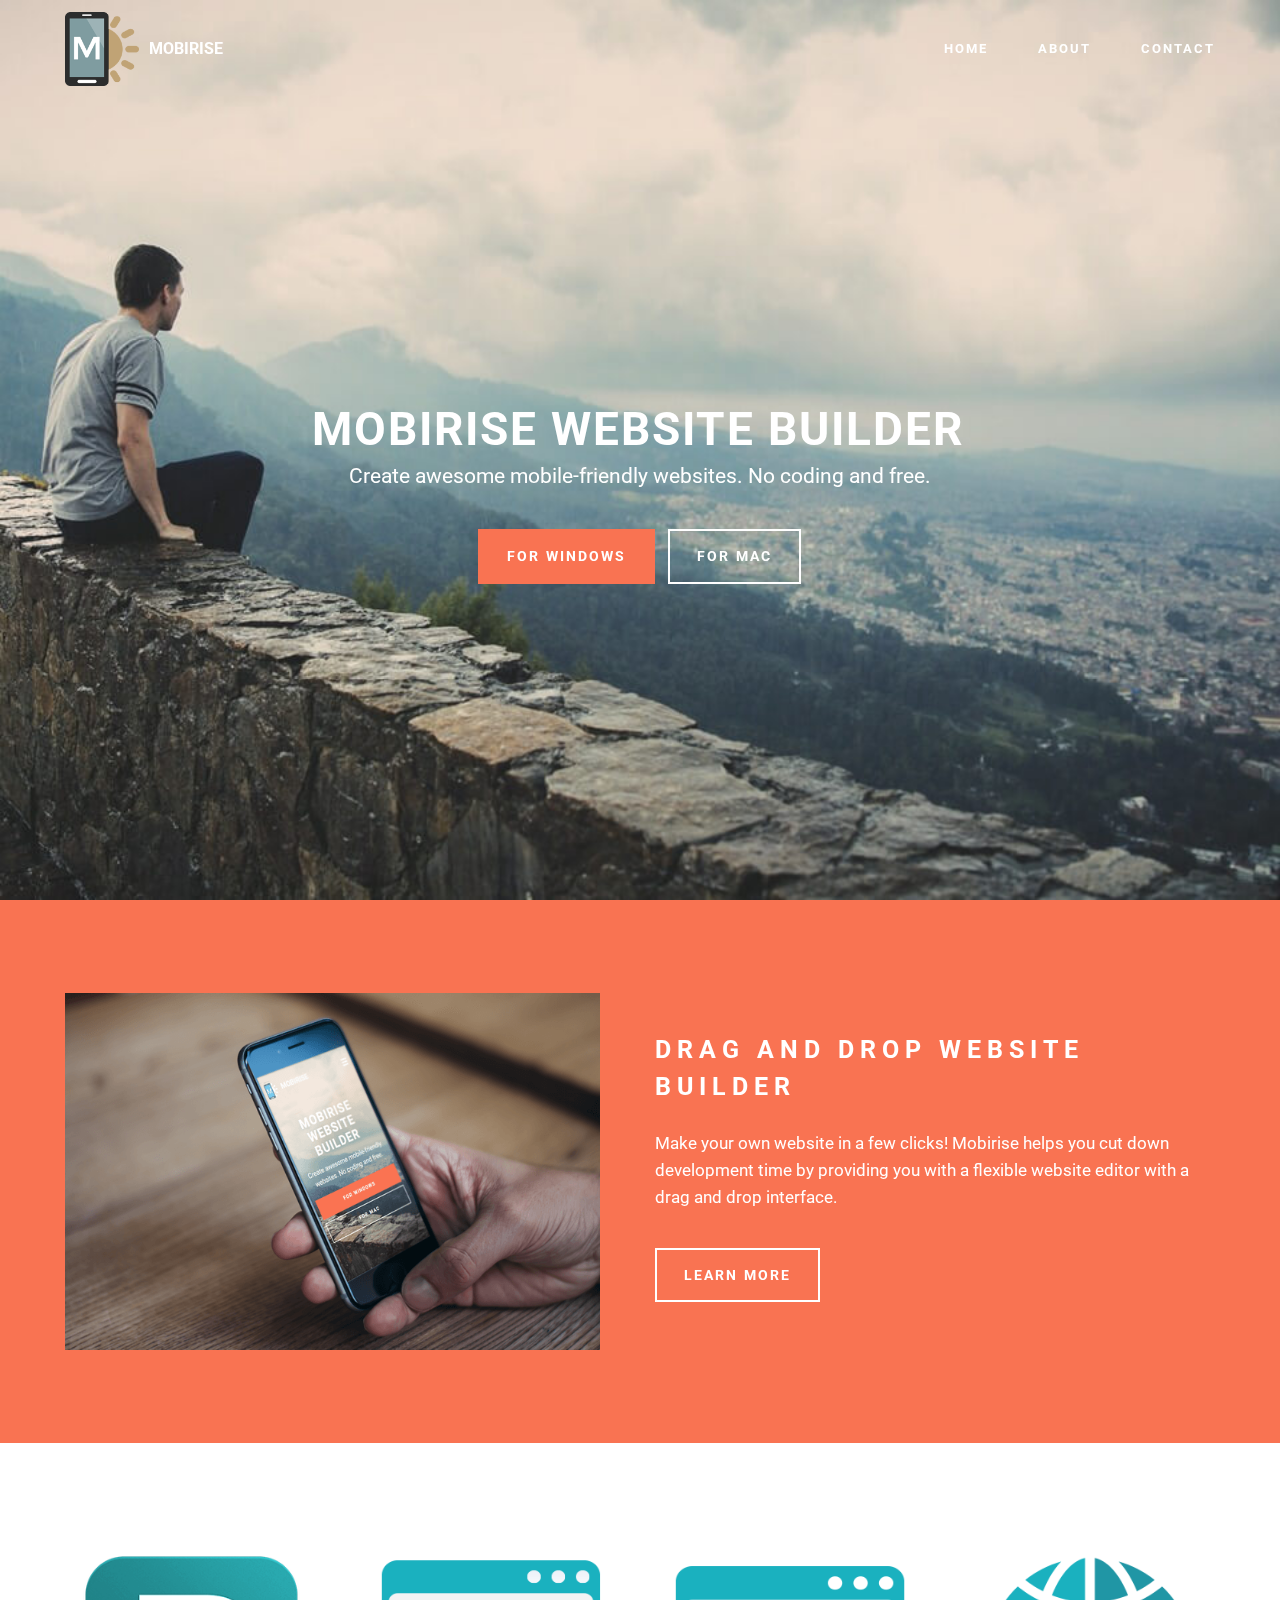
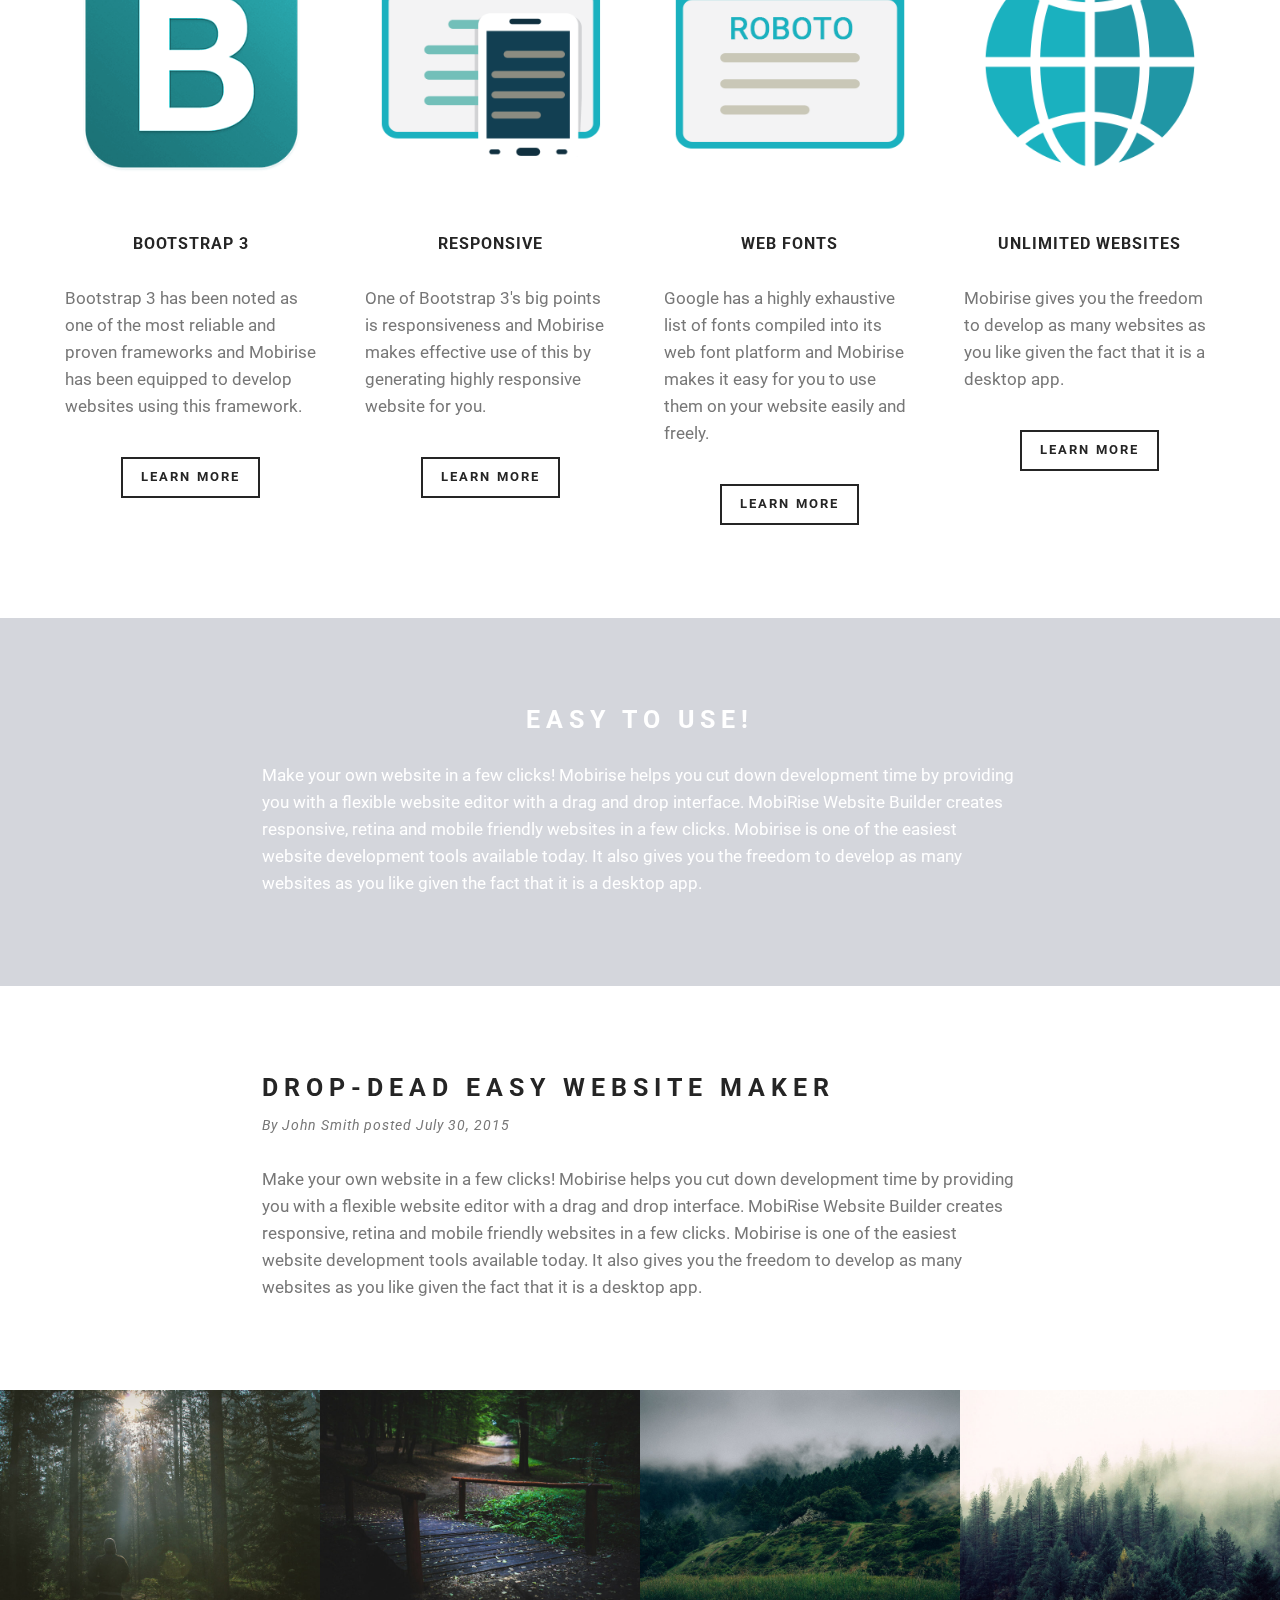
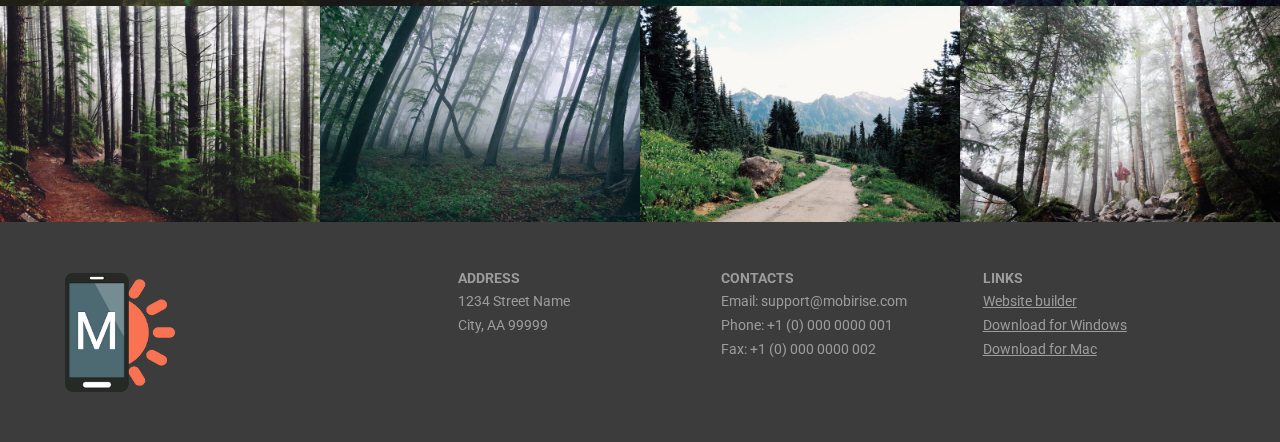
==== commit 846fcac4: "create github pages" ====
--- a/index.html
+++ b/index.html
@@ -13,6 +13,8 @@
   <link rel="stylesheet" href="assets/bootstrap/css/bootstrap.min.css">
   <link rel="stylesheet" href="assets/animate.css/animate.min.css">
   <link rel="stylesheet" href="assets/mobirise/css/style.css">
+  <link rel="stylesheet" href="assets/mobirise-gallery/style.css">
+  <link rel="stylesheet" href="assets/mobirise-slider/style.css">
   <link rel="stylesheet" href="assets/mobirise/css/mbr-additional.css" type="text/css">
   
   
@@ -43,7 +45,7 @@
     </div>
 </section>
 
-<section class="engine"><a rel="external" href="https://mobirise.com">Mobirise Web Site Builder</a></section><section class="mbr-box mbr-section mbr-section--relative mbr-section--fixed-size mbr-section--full-height mbr-section--bg-adapted mbr-parallax-background" id="header4-5" style="background-image: url(assets/images/bg.jpg);">
+<section class="engine"><a rel="external" href="https://mobirise.com">mobirise.com</a></section><section class="mbr-box mbr-section mbr-section--relative mbr-section--fixed-size mbr-section--full-height mbr-section--bg-adapted mbr-parallax-background" id="header4-5" style="background-image: url(assets/images/bg.jpg);">
     <div class="mbr-box__magnet mbr-box__magnet--sm-padding mbr-box__magnet--center-center mbr-after-navbar">
         
         <div class="mbr-box__container mbr-section__container container">
@@ -212,12 +214,165 @@
     </div>
 </section>
 
+<section class="mbr-gallery mbr-section mbr-section--no-padding" id="gallery1-i" style="background-color: rgb(76, 105, 114);">
+    <!-- Gallery -->
+    <div class=" mbr-gallery-layout-default">
+        <div>
+            <div class="row mbr-gallery-row no-gutter">
+
+                <div class="col-lg-3 col-md-4 col-sm-6 col-xs-12 mbr-gallery-item">
+
+                     
+
+                    <a href="#lb-gallery1-i" data-slide-to="0" data-toggle="modal">
+                        <img alt="" src="assets/images/slide1-small.jpg">
+                        <span class="icon glyphicon glyphicon-zoom-in"></span>
+                    </a>
+                </div><div class="col-lg-3 col-md-4 col-sm-6 col-xs-12 mbr-gallery-item">
+
+                     
+
+                    <a href="#lb-gallery1-i" data-slide-to="1" data-toggle="modal">
+                        <img alt="" src="assets/images/slide2-small.jpg">
+                        <span class="icon glyphicon glyphicon-zoom-in"></span>
+                    </a>
+                </div><div class="col-lg-3 col-md-4 col-sm-6 col-xs-12 mbr-gallery-item">
+
+                     
+
+                    <a href="#lb-gallery1-i" data-slide-to="2" data-toggle="modal">
+                        <img alt="" src="assets/images/slide3-small.jpg">
+                        <span class="icon glyphicon glyphicon-zoom-in"></span>
+                    </a>
+                </div><div class="col-lg-3 col-md-4 col-sm-6 col-xs-12 mbr-gallery-item">
+
+                     
+
+                    <a href="#lb-gallery1-i" data-slide-to="3" data-toggle="modal">
+                        <img alt="" src="assets/images/slide4-small.jpg">
+                        <span class="icon glyphicon glyphicon-zoom-in"></span>
+                    </a>
+                </div><div class="col-lg-3 col-md-4 col-sm-6 col-xs-12 mbr-gallery-item">
+
+                     
+
+                    <a href="#lb-gallery1-i" data-slide-to="4" data-toggle="modal">
+                        <img alt="" src="assets/images/slide5-small.jpg">
+                        <span class="icon glyphicon glyphicon-zoom-in"></span>
+                    </a>
+                </div><div class="col-lg-3 col-md-4 col-sm-6 col-xs-12 mbr-gallery-item">
+
+                     
+
+                    <a href="#lb-gallery1-i" data-slide-to="5" data-toggle="modal">
+                        <img alt="" src="assets/images/slide6-small.jpg">
+                        <span class="icon glyphicon glyphicon-zoom-in"></span>
+                    </a>
+                </div><div class="col-lg-3 col-md-4 col-sm-6 col-xs-12 mbr-gallery-item">
+
+                     
+
+                    <a href="#lb-gallery1-i" data-slide-to="6" data-toggle="modal">
+                        <img alt="" src="assets/images/slide7-small.jpg">
+                        <span class="icon glyphicon glyphicon-zoom-in"></span>
+                    </a>
+                </div><div class="col-lg-3 col-md-4 col-sm-6 col-xs-12 mbr-gallery-item">
+
+                     
+
+                    <a href="#lb-gallery1-i" data-slide-to="7" data-toggle="modal">
+                        <img alt="" src="assets/images/slide8-small.jpg">
+                        <span class="icon glyphicon glyphicon-zoom-in"></span>
+                    </a>
+                </div>
+            </div>
+        </div>
+        <div class="clearfix"></div>
+    </div>
+
+    <!-- Lightbox -->
+    <div data-app-prevent-settings="" class="mbr-slider modal fade carousel slide" tabindex="-1" data-keyboard="true" data-interval="false" id="lb-gallery1-i">
+        <div class="modal-dialog">
+            <div class="modal-content">
+                <div class="modal-body">
+                    <ol class="carousel-indicators">
+                        <li data-app-prevent-settings="" data-target="#lb-gallery1-i" class=" active" data-slide-to="0"></li><li data-app-prevent-settings="" data-target="#lb-gallery1-i" data-slide-to="1"></li><li data-app-prevent-settings="" data-target="#lb-gallery1-i" data-slide-to="2"></li><li data-app-prevent-settings="" data-target="#lb-gallery1-i" data-slide-to="3"></li><li data-app-prevent-settings="" data-target="#lb-gallery1-i" data-slide-to="4"></li><li data-app-prevent-settings="" data-target="#lb-gallery1-i" data-slide-to="5"></li><li data-app-prevent-settings="" data-target="#lb-gallery1-i" data-slide-to="6"></li><li data-app-prevent-settings="" data-target="#lb-gallery1-i" data-slide-to="7"></li>
+                    </ol>
+                    <div class="carousel-inner">
+                        <div class="item active">
+                            <img alt="" src="assets/images/slide1.jpg">
+                        </div><div class="item">
+                            <img alt="" src="assets/images/slide2.jpg">
+                        </div><div class="item">
+                            <img alt="" src="assets/images/slide3.jpg">
+                        </div><div class="item">
+                            <img alt="" src="assets/images/slide4.jpg">
+                        </div><div class="item">
+                            <img alt="" src="assets/images/slide5.jpg">
+                        </div><div class="item">
+                            <img alt="" src="assets/images/slide6.jpg">
+                        </div><div class="item">
+                            <img alt="" src="assets/images/slide7.jpg">
+                        </div><div class="item">
+                            <img alt="" src="assets/images/slide8.jpg">
+                        </div>
+                    </div>
+                    <a class="left carousel-control" role="button" data-slide="prev" href="#lb-gallery1-i">
+                        <span class="glyphicon glyphicon-menu-left" aria-hidden="true"></span>
+                        <span class="sr-only">Previous</span>
+                    </a>
+                    <a class="right carousel-control" role="button" data-slide="next" href="#lb-gallery1-i">
+                        <span class="glyphicon glyphicon-menu-right" aria-hidden="true"></span>
+                        <span class="sr-only">Next</span>
+                    </a>
+
+                    <a class="close" href="#" role="button" data-dismiss="modal">
+                        <span class="glyphicon glyphicon-remove" aria-hidden="true"></span>
+                        <span class="sr-only">Close</span>
+                    </a>
+                </div>
+            </div>
+        </div>
+    </div>
+</section>
+
+<section class="mbr-section mbr-section--relative mbr-section--fixed-size" id="contacts1-h" style="background-color: rgb(60, 60, 60);">
+    
+    <div class="mbr-section__container container">
+        <div class="mbr-contacts mbr-contacts--wysiwyg row" style="padding-top: 45px; padding-bottom: 45px;">
+            <div class="col-sm-4">
+                <div><img src="assets/images/footer-logo.png" class="mbr-contacts__img mbr-contacts__img--left"></div>
+            </div>
+            <div class="col-sm-8">
+                <div class="row">
+                    <div class="col-sm-4">
+                        <p class="mbr-contacts__text"><strong>ADDRESS</strong><br>
+1234 Street Name<br>
+City, AA 99999</p>
+                    </div>
+                    <div class="col-sm-4">
+                        <p class="mbr-contacts__text"><strong>CONTACTS</strong><br>
+Email: support@mobirise.com<br>
+Phone: +1 (0) 000 0000 001<br>
+Fax: +1 (0) 000 0000 002</p>
+                    </div>
+                    <div class="col-sm-4"><p class="mbr-contacts__text"><strong>LINKS</strong></p><ul class="mbr-contacts__list"><li><a class="mbr-contacts__link text-gray" href="https://mobirise.com/">Website builder</a></li><li><a class="mbr-contacts__link text-gray" href="https://mobirise.com/mobirise-free-win.zip">Download for Windows</a></li><li><a class="mbr-contacts__link text-gray" href="https://mobirise.com/mobirise-free-mac.zip">Download for Mac</a></li></ul></div>
+                </div>
+            </div>
+        </div>
+    </div>
+</section>
+
 
   <script src="assets/web/assets/jquery/jquery.min.js"></script>
   <script src="assets/bootstrap/js/bootstrap.min.js"></script>
   <script src="assets/smooth-scroll/smooth-scroll.js"></script>
   <script src="assets/jarallax/jarallax.js"></script>
+  <script src="assets/masonry/masonry.pkgd.min.js"></script>
+  <script src="assets/imagesloaded/imagesloaded.pkgd.min.js"></script>
+  <script src="assets/bootstrap-carousel-swipe/bootstrap-carousel-swipe.js"></script>
   <script src="assets/mobirise/js/script.js"></script>
+  <script src="assets/mobirise-gallery/script.js"></script>
   
   
 </body>
--- a/assets/mobirise-gallery/style.css
+++ b/assets/mobirise-gallery/style.css
@@ -0,0 +1,246 @@
+/*-------
+
+   Gallery
+
+-------*/
+.mbr-gallery .mbr-gallery-item {
+    position: relative;
+    /*display: inline-block;*/
+    padding-bottom: 30px;
+}
+.mbr-gallery .mbr-gallery-item > a {
+    position: relative;
+    display: block;
+    background: #fff;
+    outline: none;
+}
+.mbr-gallery .mbr-gallery-row {
+    margin-bottom: -30px;
+}
+.mbr-gallery .mbr-gallery-item img {
+    width: 100%;
+    opacity: 1;
+    -webkit-transition: .2s opacity ease-in-out;
+    transition: .2s opacity ease-in-out;
+}
+.mbr-gallery .mbr-gallery-item > a:hover img {
+    opacity: 0.9;
+}
+.mbr-gallery .mbr-gallery-item .icon {
+    position: absolute;
+    font-size: 30px;
+    top: 50%;
+    left: 50%;
+    color: #fff;
+    opacity: 0;
+    -webkit-transform: translateX(-50%) translateY(-50%);
+    transform: translateX(-50%) translateY(-50%);
+    -webkit-transition: .2s opacity ease-in-out;
+    transition: .2s opacity ease-in-out;
+}
+.mbr-gallery .mbr-gallery-item > a:hover .icon {
+    opacity: 1;
+}
+
+/* remove spacing */
+.mbr-gallery .mbr-gallery-row.no-gutter {
+    margin: 0;
+}
+.mbr-gallery .mbr-gallery-row.no-gutter .mbr-gallery-item {
+    padding: 0;
+}
+
+/* container */
+.mbr-gallery .container.mbr-gallery-layout-default {
+    padding: 93px 0;
+}
+
+/* fix horizontal scrollbar */
+.mbr-gallery .mbr-gallery-layout-default,
+.mbr-gallery .mbr-gallery-layout-article {
+    overflow: hidden;
+}
+
+/* article layout */
+.mbr-gallery .mbr-gallery-layout-article > div {
+    padding-left: 0;
+    padding-right: 0;
+}
+
+
+/* lightbox */
+.mbr-gallery .modal {
+    position: fixed;
+    overflow: hidden;
+    padding-right: 0 !important;
+}
+.mbr-gallery .modal-body {
+    padding: 0;
+}
+.mbr-gallery .modal-body img {
+    width: 100%;
+}
+.mbr-gallery .modal .close {
+    position: absolute;
+    background-image: none;
+    font-size: 20px;
+    width: 54px;
+    height: 54px;
+    top: 20px;
+    right: 20px;
+    line-height: 54px;
+    opacity: 1;
+    color: #fff;
+    border: 2px solid #fff;
+    text-align: center;
+    text-shadow: none;
+    z-index: 5;
+    -webkit-transition: all 0.2s ease-in-out 0s;
+    -o-transition: all 0.2s ease-in-out 0s;
+    transition: all 0.2s ease-in-out 0s;
+}
+.mbr-gallery .modal .close:hover {
+    background: #fff;
+    color: #000;
+}
+
+/* modal back color opacity */
+.modal-backdrop.in {
+    opacity: 0.8;
+    filter: alpha(opacity=80);
+}
+
+@media (max-width: 768px) {
+    .mbr-gallery .modal-dialog {
+        margin: 10px auto;
+    }
+
+    .mbr-gallery .carousel-indicators,
+    .mbr-gallery .carousel-control,
+    .mbr-gallery .modal .close {
+        position: fixed;
+    }
+}
+
+/* fix fade in effect */
+.mbr-gallery .modal.fade .modal-dialog {
+    margin-top: -100px;
+    -webkit-transition: margin-top 0.3s ease-out;
+    -moz-transition: margin-top 0.3s ease-out;
+    -o-transition: margin-top 0.3s ease-out;
+    transition: margin-top 0.3s ease-out;
+}
+.mbr-gallery .modal.in .modal-dialog,
+.mbr-gallery .modal.fade .modal-dialog {
+    -webkit-transform: none;
+    -ms-transform: none;
+    -o-transform: none;
+    transform: none;
+}
+.mbr-gallery .modal.in .modal-dialog {
+    margin-top: 30px;
+}
+
+
+/* media-caption styles */
+.mbr-gallery .mbr-figure__caption {
+    width: 100%;
+    margin-left: 0;
+    box-sizing: border-box;
+    border: solid 15px transparent;
+    border-style: none solid;
+    left: 0;
+    background: none;
+    margin-bottom: 30px;
+}
+.mbr-gallery .mbr-figure__caption-small {
+    position: relative;
+    z-index: 2;
+    padding: 0 10px;
+}
+.mbr-gallery .mbr-caption-background{
+    position: absolute;
+    z-index: 1;
+    left: 0;
+    top:0;
+    width: 100%;
+    height: 100%;
+    background: rgba(0, 0, 0, 0.6);
+}
+.mbr-gallery .no-gutter .mbr-figure__caption {
+    margin-bottom: 0;
+    border-style: none none;
+}
+
+
+/*
+.mbr-gallery .mbr-figure__caption--std-grid:before {
+    content: none;
+}
+
+.mbr-gallery .container .mbr-figure__caption--std-grid {
+    width: 90%;
+    margin-left: -44.8%;
+    margin-bottom: 30px;
+}
+
+@media (max-width: 768px) {
+    .mbr-gallery .mbr-figure__caption--std-grid,
+    .mbr-gallery .container .mbr-figure__caption--std-grid {
+
+        width: 100%;
+        margin-left: 0; 
+        padding-left: 15px;
+        padding-right: 15px;   
+    }
+
+    .mbr-gallery .mbr-gallery-row.no-gutter .mbr-figure__caption--std-grid {
+        width: 100%;
+        margin-left: 0;
+        padding-left: 0;
+        padding-right: 0;   
+    }
+}
+
+@media (min-width: 768px) and (max-width: 991px) {
+
+    .mbr-gallery .mbr-figure__caption--std-grid {
+        width: 92.6%;
+        margin-left: -46.3%;
+    }
+
+    .mbr-gallery .container .mbr-figure__caption--std-grid {
+        width: 92%;
+        margin-left: -46%;
+        margin-bottom: 30px;
+    }
+}
+
+.mbr-gallery .container.mbr-gallery-layout-article .mbr-figure__caption--std-grid {
+    width: 85%;
+    margin-left: -42.5%;
+}
+
+.mbr-gallery .container.mbr-gallery-layout-article .mbr-gallery-row.no-gutter .mbr-figure__caption--std-grid {
+    width: 100%;
+    margin-left: -50%;
+}
+
+@media (min-width: 768px) and (max-width: 991px) {
+    .mbr-gallery .container.mbr-gallery-layout-article .mbr-figure__caption--std-grid {
+        width: 88%;
+        margin-left: -44%;
+    }
+}
+
+@media (max-width: 768px) {
+    .mbr-gallery .mbr-gallery-layout-article.container .mbr-gallery-row.no-gutter .mbr-figure__caption--std-grid,
+    .mbr-gallery .container.mbr-gallery-layout-article .mbr-figure__caption--std-grid {
+        width: 100%;
+        margin-left: 0;
+    }
+}
+
+*/
+
+
--- a/assets/mobirise-slider/style.css
+++ b/assets/mobirise-slider/style.css
@@ -0,0 +1,100 @@
+/*-------
+
+   Slider
+
+-------*/
+.mbr-slider .carousel-inner > .active,
+.mbr-slider .carousel-inner > .next,
+.mbr-slider .carousel-inner > .prev {
+	display: table;
+}
+.mbr-slider .carousel-control {
+    background-image: none;
+    width: 54px;
+    height: 54px;
+    top: 50%;
+    margin-top: -27px;
+    line-height: 54px;
+    border: 2px solid #fff;
+    opacity: 1;
+    text-shadow: none;
+    z-index: 5;
+    -webkit-transition: all 0.2s ease-in-out 0s;
+    -o-transition: all 0.2s ease-in-out 0s;
+    transition: all 0.2s ease-in-out 0s;
+}
+.mbr-slider .carousel-control.left {
+	margin-left: 20px;
+}
+.mbr-slider .carousel-control.right {
+	margin-right: 20px;
+}
+.mbr-slider .carousel-control:hover {
+	background: #fff;
+	color: #000;
+}
+.mbr-slider .carousel-indicators {
+    bottom: 20px;
+}
+.mbr-slider .carousel-indicators li,
+.mbr-slider .carousel-indicators .active {
+    width: 15px;
+    height: 15px;
+    margin: 3px;
+    border: 2px solid #ffffff;
+}
+
+@media (max-width: 767px) {
+    .mbr-slider .carousel-control {
+        top: auto;
+        bottom: 20px;
+    }
+}
+.mbr-slider .mbr-overlay {
+    z-index: 0;
+    opacity:0.5;
+}
+/* boxed model */
+.mbr-slider > .boxed-slider {
+    position: relative;
+    padding: 93px 0;
+}
+.mbr-slider > .boxed-slider > div{
+    position: relative;
+
+}
+.mbr-slider > .container .carousel-indicators {
+    margin-bottom: 3px;
+}
+@media (max-width: 767px) {
+    .mbr-slider > .container .carousel-control {
+        margin-bottom: 0px;
+    }
+}
+.mbr-slider > .container img {
+    width: 100%;
+}
+.mbr-slider > .container img + .row {
+    position: absolute;
+    top: 50%;
+    left: 0;
+    right: 0;
+    margin-left: 0;
+    margin-right: 0;
+    -webkit-transform: translateY(-50%);
+    -moz-transform: translateY(-50%);
+    transform: translateY(-50%);
+}
+.mbr-slider .mbr-section {
+    padding-left: 0;
+    padding-right: 0;
+}
+
+/* article layout */
+.mbr-slider .article-slider > div {
+    padding-left: 0;
+    padding-right: 0;
+}
+.mbr-slider > .container.article-slider .carousel-indicators {
+    margin-bottom: 0;
+}